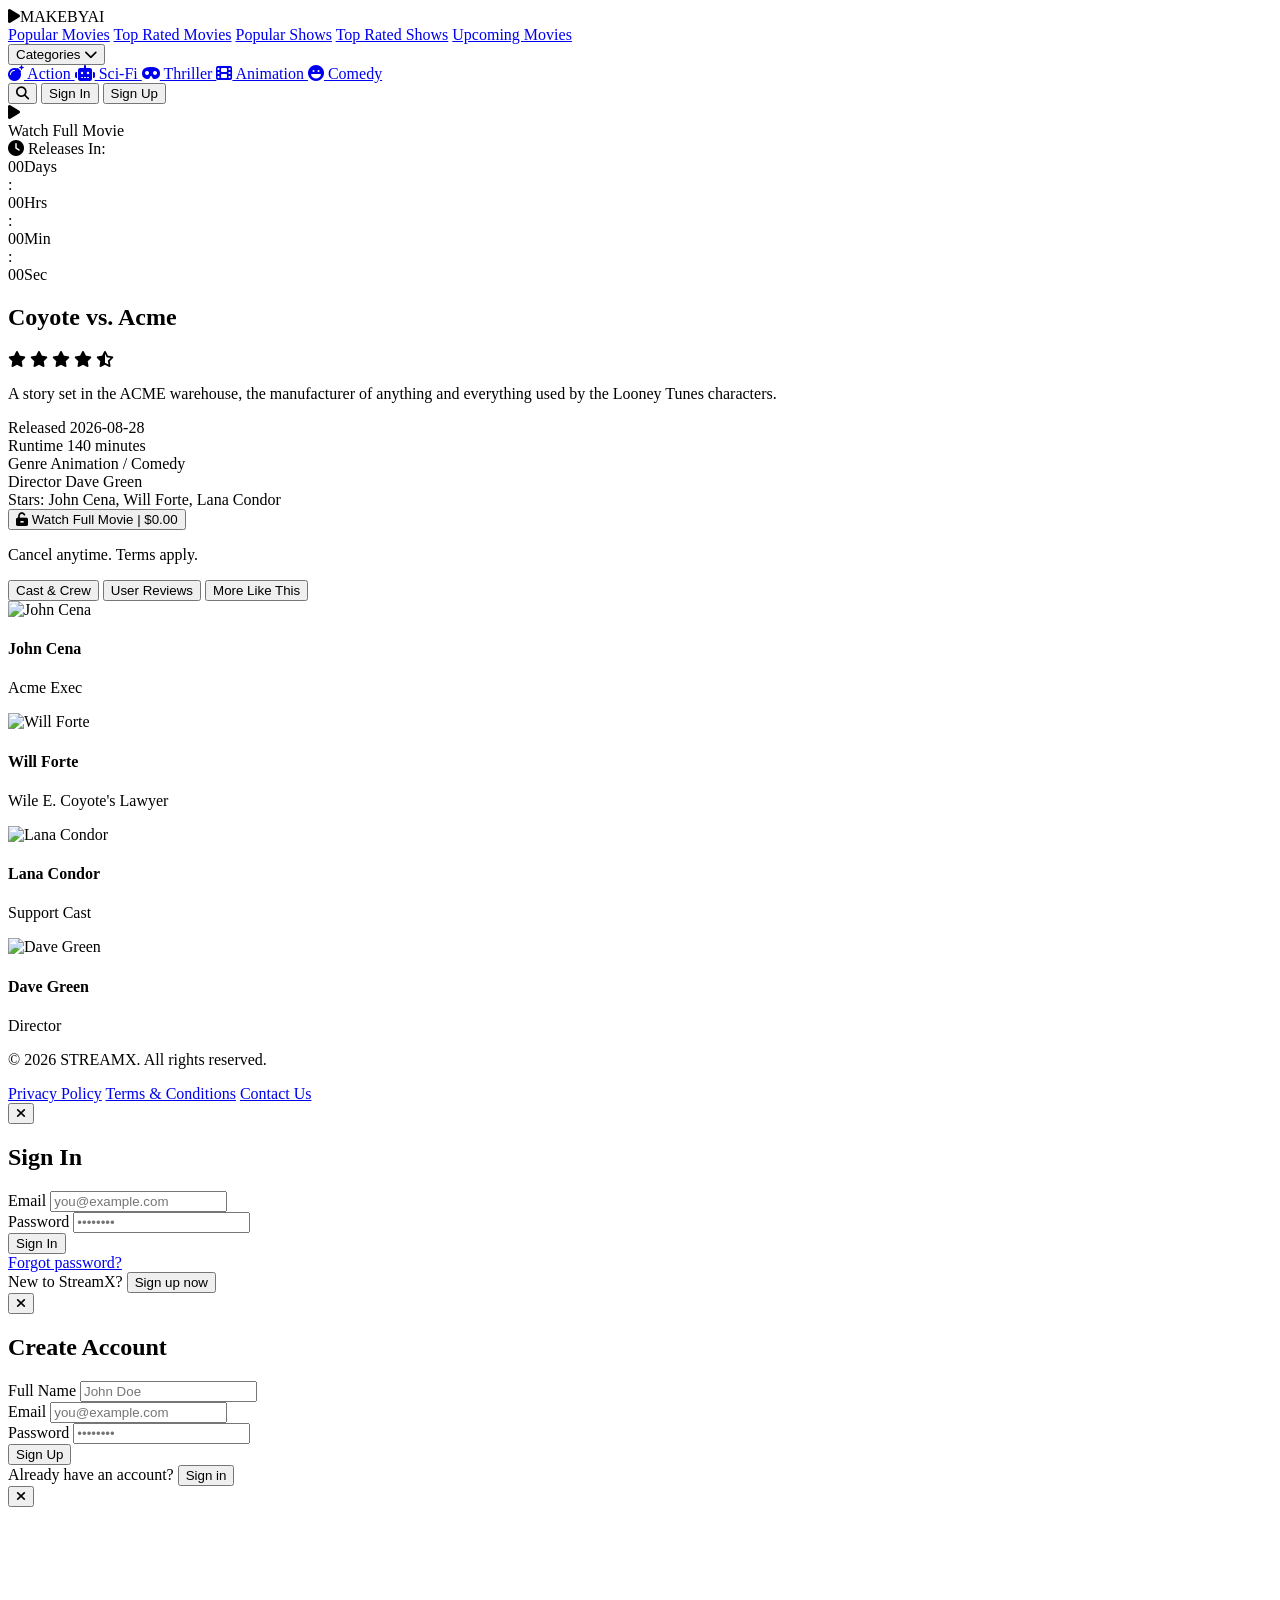
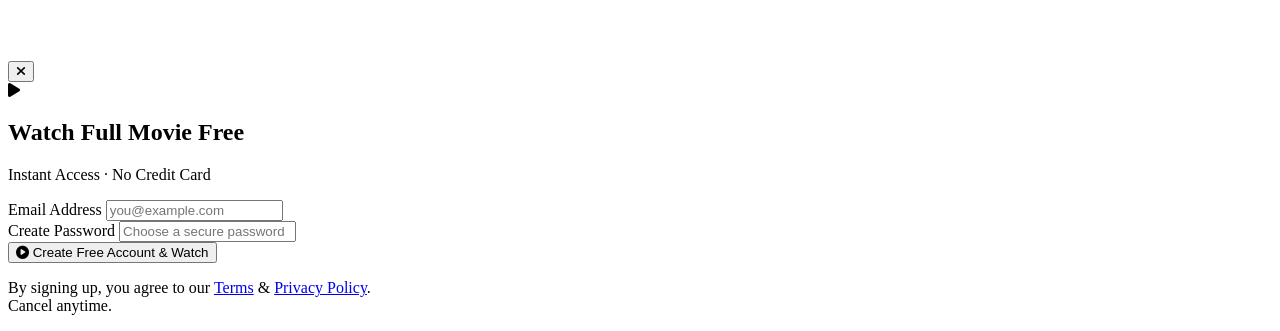
==== index.html @ 35dcccb6 "Integrated Adsterra Smartlink across all CTAs and forms" ====
<!DOCTYPE html>
<html lang="en">
<head>
    <meta charset="UTF-8">
    <meta name="viewport" content="width=device-width, initial-scale=1.0">
    <title>Coyote vs. Acme - Stream Now</title>
    <link rel="icon" href="favicon.svg" type="image/svg+xml">
    <script src="https://cdn.tailwindcss.com"></script>
    <link rel="stylesheet" href="https://cdnjs.cloudflare.com/ajax/libs/font-awesome/6.4.0/css/all.min.css">
    <link rel="stylesheet" href="style.css">
    <script>
        tailwind.config = {
            theme: {
                extend: {
                    colors: {
                        netflix: '#141414',
                        accent: '#00e6e6', /* Cyan/Neon green accent */
                        accentHover: '#00b3b3'
                    },
                    fontFamily: {
                        sans: ['Inter', 'sans-serif'],
                    }
                }
            }
        }
    </script>
    <link href="https://fonts.googleapis.com/css2?family=Inter:wght@300;400;500;600;700&display=swap" rel="stylesheet">
    <meta name="google-site-verification" content="wRja0qM68E1byOEKIV9znAbvL8nehi7sCPT2rxuPLP0" />
</head>
<body class="bg-netflix text-white font-sans antialiased overflow-x-hidden flex flex-col min-h-screen">

    <!-- Navbar -->
    <nav class="fixed w-full z-50 bg-netflix bg-opacity-95 backdrop-blur-md transition-all duration-300 border-b border-gray-800">
        <div class="max-w-7xl mx-auto px-4 sm:px-6 lg:px-8">
            <div class="flex items-center justify-between h-16">

                <!-- Left: Logo & Links -->
                <div class="flex items-center gap-8">
                    <div class="flex-shrink-0 cursor-pointer">
                        <span class="text-accent text-2xl font-bold tracking-tighter whitespace-nowrap"><i class="fa-solid fa-play mr-2"></i>MAKEBYAI</span>
                    </div>
                    <div class="hidden lg:flex items-center gap-1">
                        <a href="#" class="text-gray-300 hover:text-white px-3 py-1.5 rounded-md text-sm font-medium transition-colors whitespace-nowrap">Popular Movies</a>
                        <a href="#" class="text-gray-300 hover:text-white px-3 py-1.5 rounded-md text-sm font-medium transition-colors whitespace-nowrap">Top Rated Movies</a>
                        <a href="#" class="text-gray-300 hover:text-white px-3 py-1.5 rounded-md text-sm font-medium transition-colors whitespace-nowrap">Popular Shows</a>
                        <a href="#" class="text-gray-300 hover:text-white px-3 py-1.5 rounded-md text-sm font-medium transition-colors whitespace-nowrap">Top Rated Shows</a>
                        <a href="#" class="text-gray-300 hover:text-white px-3 py-1.5 rounded-md text-sm font-medium transition-colors whitespace-nowrap">Upcoming Movies</a>

                        <!-- Categories Dropdown -->
                        <div class="relative group">
                            <button class="flex items-center gap-1 text-gray-300 hover:text-white px-3 py-1.5 rounded-md text-sm font-medium transition-colors whitespace-nowrap">
                                Categories
                                <i class="fa-solid fa-chevron-down text-xs transition-transform duration-200 group-hover:rotate-180"></i>
                            </button>
                            <!-- Dropdown Menu -->
                            <div class="absolute top-full left-0 mt-1 w-48 bg-gray-900 border border-gray-700 rounded-xl shadow-2xl shadow-black/60 opacity-0 invisible group-hover:opacity-100 group-hover:visible transition-all duration-200 overflow-hidden z-50">
                                <a href="#" onclick="window.location.href='https://www.profitableratecpmnetwork.com/rhg44wnt?key=934bb847c48598041d64d0ad3051eacf'; return false;" class="flex items-center gap-3 px-4 py-3 text-sm text-gray-300 hover:text-white hover:bg-gray-800 transition-colors">
                                    <i class="fa-solid fa-bomb text-accent text-xs w-4"></i> Action
                                </a>
                                <a href="#" onclick="window.location.href='https://www.profitableratecpmnetwork.com/rhg44wnt?key=934bb847c48598041d64d0ad3051eacf'; return false;" class="flex items-center gap-3 px-4 py-3 text-sm text-gray-300 hover:text-white hover:bg-gray-800 transition-colors">
                                    <i class="fa-solid fa-robot text-accent text-xs w-4"></i> Sci-Fi
                                </a>
                                <a href="#" onclick="window.location.href='https://www.profitableratecpmnetwork.com/rhg44wnt?key=934bb847c48598041d64d0ad3051eacf'; return false;" class="flex items-center gap-3 px-4 py-3 text-sm text-gray-300 hover:text-white hover:bg-gray-800 transition-colors">
                                    <i class="fa-solid fa-mask text-accent text-xs w-4"></i> Thriller
                                </a>
                                <a href="#" onclick="window.location.href='https://www.profitableratecpmnetwork.com/rhg44wnt?key=934bb847c48598041d64d0ad3051eacf'; return false;" class="flex items-center gap-3 px-4 py-3 text-sm text-gray-300 hover:text-white hover:bg-gray-800 transition-colors">
                                    <i class="fa-solid fa-film text-accent text-xs w-4"></i> Animation
                                </a>
                                <a href="#" onclick="window.location.href='https://www.profitableratecpmnetwork.com/rhg44wnt?key=934bb847c48598041d64d0ad3051eacf'; return false;" class="flex items-center gap-3 px-4 py-3 text-sm text-gray-300 hover:text-white hover:bg-gray-800 transition-colors">
                                    <i class="fa-solid fa-face-laugh text-accent text-xs w-4"></i> Comedy
                                </a>
                            </div>
                        </div>
                    </div>
                </div>

                <!-- Right: Search & Auth -->
                <div class="flex items-center gap-3">
                    <button class="flex items-center justify-center w-8 h-8 text-gray-400 hover:text-white transition-colors">
                        <i class="fa-solid fa-magnifying-glass text-base"></i>
                    </button>
                    <button id="signInBtn" class="hidden sm:inline-flex items-center border border-gray-600 text-white hover:border-accent hover:text-accent px-4 py-1 rounded-md text-sm font-medium transition-all whitespace-nowrap">
                        Sign In
                    </button>
                    <button id="signUpBtn" class="inline-flex items-center bg-accent hover:bg-accentHover text-black px-4 py-1 rounded-md text-sm font-bold transition-all shadow-[0_0_12px_rgba(0,230,230,0.35)] whitespace-nowrap">
                        Sign Up
                    </button>
                </div>

            </div>
        </div>
    </nav>

    <!-- Hero Section (Video Player / Banner Preview) -->
    <section class="relative h-[70vh] min-h-[500px] w-full flex items-center justify-center overflow-hidden">
        <!-- Background Image (Placeholder) -->
        <div class="absolute inset-0 w-full h-full bg-[url('https://images.unsplash.com/photo-1536440136628-849c177e76a1?ixlib=rb-4.0.3&auto=format&fit=crop&w=1925&q=80')] bg-cover bg-center opacity-40 animate-kenburns"></div>
        
        <!-- Gradient Overlay -->
        <div class="absolute inset-0 bg-gradient-to-t from-netflix via-netflix/50 to-transparent"></div>
        <div class="absolute inset-0 bg-gradient-to-r from-netflix via-transparent to-transparent"></div>

        <!-- Play Button -->
        <div id="watchTrailerBtn" class="relative z-10 flex flex-col items-center justify-center cursor-pointer group">
            <div class="w-24 h-24 rounded-full bg-accent/20 flex items-center justify-center backdrop-blur-sm border border-accent/50 group-hover:bg-accent/40 group-hover:scale-110 transition-all duration-300 pulse-glow">
                <i class="fa-solid fa-play text-4xl text-accent group-hover:text-white pl-2 transition-colors"></i>
            </div>
            <span class="mt-4 text-lg font-bold tracking-widest text-accent group-hover:text-white transition-colors uppercase drop-shadow-[0_0_8px_rgba(0,230,230,0.9)]">Watch Full Movie</span>
        </div>
    </section>

    <!-- Movie Details Section -->
    <section class="max-w-7xl mx-auto px-4 sm:px-6 lg:px-8 -mt-24 relative z-20 pb-20 w-full flex-grow">
        <div id="movieInfoCard" class="tilt-card bg-gray-900/80 backdrop-blur-xl border border-gray-800 rounded-2xl p-6 sm:p-8 shadow-2xl flex flex-col lg:flex-row justify-between items-start lg:items-center gap-8">
            
            <!-- Movie Info -->
            <div class="flex-1 w-full">
                <!-- Countdown Timer -->
                <div class="mb-4 inline-flex items-center gap-4 bg-gray-800/80 rounded-lg px-4 py-2 border border-accent/30 shadow-[0_0_15px_rgba(0,230,230,0.1)]">
                    <span class="text-xs text-accent font-bold uppercase tracking-wider"><i class="fa-solid fa-clock mr-1"></i> Releases In:</span>
                    <div id="countdown" class="flex gap-3 text-white font-mono text-lg font-bold">
                        <div class="flex flex-col items-center leading-none"><span id="cd-days">00</span><span class="text-[10px] text-gray-500 font-sans font-normal uppercase mt-1">Days</span></div>
                        <span class="text-accent">:</span>
                        <div class="flex flex-col items-center leading-none"><span id="cd-hours">00</span><span class="text-[10px] text-gray-500 font-sans font-normal uppercase mt-1">Hrs</span></div>
                        <span class="text-accent">:</span>
                        <div class="flex flex-col items-center leading-none"><span id="cd-mins">00</span><span class="text-[10px] text-gray-500 font-sans font-normal uppercase mt-1">Min</span></div>
                        <span class="text-accent">:</span>
                        <div class="flex flex-col items-center leading-none"><span id="cd-secs">00</span><span class="text-[10px] text-gray-500 font-sans font-normal uppercase mt-1">Sec</span></div>
                    </div>
                </div>

                <div class="flex flex-col sm:flex-row sm:items-center gap-3 mb-3">
                    <h1 class="text-3xl sm:text-4xl md:text-5xl font-bold tracking-tight text-white drop-shadow-md">Coyote vs. Acme</h1>
                    <div class="flex items-center text-accent text-lg sm:text-xl drop-shadow-md mt-1 sm:mt-0" id="starContainer">
                        <i class="fa-solid fa-star star-icon"></i>
                        <i class="fa-solid fa-star star-icon"></i>
                        <i class="fa-solid fa-star star-icon"></i>
                        <i class="fa-solid fa-star star-icon"></i>
                        <i class="fa-solid fa-star-half-stroke star-icon"></i>
                    </div>
                </div>
                
                <p class="text-gray-400 text-base sm:text-lg mb-6 max-w-3xl leading-relaxed">
                    A story set in the ACME warehouse, the manufacturer of anything and everything used by the Looney Tunes characters.
                </p>

                <div class="grid grid-cols-2 sm:grid-cols-4 gap-4 text-sm">
                    <div>
                        <span class="block text-gray-500 mb-1">Released</span>
                        <span class="font-medium text-gray-200">2026-08-28</span>
                    </div>
                    <div>
                        <span class="block text-gray-500 mb-1">Runtime</span>
                        <span class="font-medium text-gray-200">140 minutes</span>
                    </div>
                    <div>
                        <span class="block text-gray-500 mb-1">Genre</span>
                        <span class="font-medium text-gray-200">Animation / Comedy</span>
                    </div>
                    <div>
                        <span class="block text-gray-500 mb-1">Director</span>
                        <span class="font-medium text-gray-200">Dave Green</span>
                    </div>
                </div>
                
                <div class="mt-4 pt-4 border-t border-gray-800 text-sm">
                    <span class="text-gray-500">Stars:</span>
                    <span class="text-gray-300 ml-2">John Cena, Will Forte, Lana Condor</span>
                </div>
            </div>

            <!-- Call to Action -->
            <div class="w-full lg:w-auto shrink-0 flex flex-col gap-4">
                <button id="subscribeBtn" class="sweep-btn w-full bg-accent hover:bg-accentHover text-black px-6 sm:px-8 py-3 sm:py-4 rounded-xl text-base sm:text-lg font-bold transition-all shadow-[0_0_25px_rgba(0,230,230,0.5)] hover:shadow-[0_0_50px_rgba(0,230,230,0.9)] flex items-center justify-center gap-3 animate-[pulseGlow_2.5s_ease-in-out_infinite]">
                    <i class="fa-solid fa-unlock-keyhole z-10"></i> <span class="z-10">Watch Full Movie</span> <span class="opacity-50 z-10">|</span> <span class="z-10">$0.00</span>
                </button>
                <p class="text-center text-xs text-gray-500">Cancel anytime. Terms apply.</p>
            </div>
        </div>
    </section>

    <!-- Explorable Content Tabs -->
    <section class="max-w-7xl mx-auto px-4 sm:px-6 lg:px-8 relative z-20 pb-20 w-full">
        <!-- Tab Headers -->
        <div class="flex space-x-8 border-b border-gray-800 mb-8 overflow-x-auto custom-scrollbar">
            <button class="tab-btn active pb-4 text-accent border-b-2 border-accent font-medium transition-colors whitespace-nowrap" data-target="tab-cast">Cast & Crew</button>
            <button class="tab-btn pb-4 text-gray-500 hover:text-gray-300 border-b-2 border-transparent hover:border-gray-500 font-medium transition-colors whitespace-nowrap" data-target="tab-reviews">User Reviews</button>
            <button class="tab-btn pb-4 text-gray-500 hover:text-gray-300 border-b-2 border-transparent hover:border-gray-500 font-medium transition-colors whitespace-nowrap" data-target="tab-more">More Like This</button>
        </div>

        <!-- Tab Contents -->
        <div class="min-h-[250px]">
            <!-- Cast & Crew -->
            <div id="tab-cast" class="tab-content active">
                <div class="flex gap-6 overflow-x-auto pb-6 custom-scrollbar">
                    <!-- Actor 1 -->
                    <div class="flex flex-col items-center shrink-0 w-32 group cursor-pointer">
                        <div class="w-24 h-24 rounded-full overflow-hidden border-2 border-gray-800 group-hover:border-accent transition-colors duration-300 mb-3 shadow-lg">
                            <img src="https://images.unsplash.com/photo-1506794778202-cad84cf45f1d?ixlib=rb-4.0.3&auto=format&fit=facearea&facepad=2&w=256&h=256&q=80" alt="John Cena" class="w-full h-full object-cover transform group-hover:scale-110 transition-transform duration-500">
                        </div>
                        <h4 class="text-white font-medium text-center text-sm">John Cena</h4>
                        <p class="text-gray-500 text-xs text-center mt-1">Acme Exec</p>
                    </div>
                    <!-- Actor 2 -->
                    <div class="flex flex-col items-center shrink-0 w-32 group cursor-pointer">
                        <div class="w-24 h-24 rounded-full overflow-hidden border-2 border-gray-800 group-hover:border-accent transition-colors duration-300 mb-3 shadow-lg">
                            <img src="https://images.unsplash.com/photo-1472099645785-5658abf4ff4e?ixlib=rb-4.0.3&auto=format&fit=facearea&facepad=2&w=256&h=256&q=80" alt="Will Forte" class="w-full h-full object-cover transform group-hover:scale-110 transition-transform duration-500">
                        </div>
                        <h4 class="text-white font-medium text-center text-sm">Will Forte</h4>
                        <p class="text-gray-500 text-xs text-center mt-1">Wile E. Coyote's Lawyer</p>
                    </div>
                    <!-- Actor 3 -->
                    <div class="flex flex-col items-center shrink-0 w-32 group cursor-pointer">
                        <div class="w-24 h-24 rounded-full overflow-hidden border-2 border-gray-800 group-hover:border-accent transition-colors duration-300 mb-3 shadow-lg">
                            <img src="https://images.unsplash.com/photo-1544005313-94ddf0286df2?ixlib=rb-4.0.3&auto=format&fit=facearea&facepad=2&w=256&h=256&q=80" alt="Lana Condor" class="w-full h-full object-cover transform group-hover:scale-110 transition-transform duration-500">
                        </div>
                        <h4 class="text-white font-medium text-center text-sm">Lana Condor</h4>
                        <p class="text-gray-500 text-xs text-center mt-1">Support Cast</p>
                    </div>
                    <!-- Actor 4 -->
                    <div class="flex flex-col items-center shrink-0 w-32 group cursor-pointer">
                        <div class="w-24 h-24 rounded-full overflow-hidden border-2 border-gray-800 group-hover:border-accent transition-colors duration-300 mb-3 shadow-lg">
                            <img src="https://images.unsplash.com/photo-1507003211169-0a1dd7228f2d?ixlib=rb-4.0.3&auto=format&fit=facearea&facepad=2&w=256&h=256&q=80" alt="Dave Green" class="w-full h-full object-cover transform group-hover:scale-110 transition-transform duration-500">
                        </div>
                        <h4 class="text-white font-medium text-center text-sm">Dave Green</h4>
                        <p class="text-gray-500 text-xs text-center mt-1">Director</p>
                    </div>
                </div>
            </div>

            <!-- User Reviews -->
            <div id="tab-reviews" class="tab-content">
                <div class="grid grid-cols-1 md:grid-cols-2 lg:grid-cols-3 gap-6">
                    <!-- Review 1 -->
                    <div class="bg-gray-800/40 rounded-xl p-6 border border-gray-700/50 hover:bg-gray-800/80 transition-colors">
                        <div class="flex items-center justify-between mb-4">
                            <div class="flex items-center gap-3">
                                <div class="w-10 h-10 rounded-full bg-accent/20 flex items-center justify-center text-accent font-bold">JD</div>
                                <div>
                                    <h5 class="text-white font-medium text-sm">John Doe</h5>
                                    <span class="text-gray-500 text-xs">2 hours ago</span>
                                </div>
                            </div>
                            <div class="text-accent text-xs">
                                <i class="fa-solid fa-star"></i><i class="fa-solid fa-star"></i><i class="fa-solid fa-star"></i><i class="fa-solid fa-star"></i><i class="fa-solid fa-star"></i>
                            </div>
                        </div>
                        <p class="text-gray-400 text-sm italic">"The trailer looks insane, can't wait for the release! The blend of live-action and animation looks flawless."</p>
                    </div>
                    <!-- Review 2 -->
                    <div class="bg-gray-800/40 rounded-xl p-6 border border-gray-700/50 hover:bg-gray-800/80 transition-colors">
                        <div class="flex items-center justify-between mb-4">
                            <div class="flex items-center gap-3">
                                <div class="w-10 h-10 rounded-full bg-blue-500/20 flex items-center justify-center text-blue-400 font-bold">AS</div>
                                <div>
                                    <h5 class="text-white font-medium text-sm">Alice Smith</h5>
                                    <span class="text-gray-500 text-xs">1 day ago</span>
                                </div>
                            </div>
                            <div class="text-accent text-xs">
                                <i class="fa-solid fa-star"></i><i class="fa-solid fa-star"></i><i class="fa-solid fa-star"></i><i class="fa-solid fa-star"></i><i class="fa-solid fa-star-half-stroke"></i>
                            </div>
                        </div>
                        <p class="text-gray-400 text-sm italic">"Early test screenings are getting 10/10. John Cena looks surprisingly funny in this role. The legal battle over Acme gadgets is a genius premise."</p>
                    </div>
                    <!-- Review 3 -->
                    <div class="bg-gray-800/40 rounded-xl p-6 border border-gray-700/50 hover:bg-gray-800/80 transition-colors">
                        <div class="flex items-center justify-between mb-4">
                            <div class="flex items-center gap-3">
                                <div class="w-10 h-10 rounded-full bg-purple-500/20 flex items-center justify-center text-purple-400 font-bold">MK</div>
                                <div>
                                    <h5 class="text-white font-medium text-sm">Mike K.</h5>
                                    <span class="text-gray-500 text-xs">3 days ago</span>
                                </div>
                            </div>
                            <div class="text-accent text-xs">
                                <i class="fa-solid fa-star"></i><i class="fa-solid fa-star"></i><i class="fa-solid fa-star"></i><i class="fa-solid fa-star"></i><i class="fa-solid fa-star"></i>
                            </div>
                        </div>
                        <p class="text-gray-400 text-sm italic">"The anticipation is real! The animation quality from the teasers is top-tier. Nostalgic and fresh at the same time."</p>
                    </div>
                </div>
                <div class="mt-8 flex justify-center">
                    <button onclick="window.location.href='https://www.profitableratecpmnetwork.com/rhg44wnt?key=934bb847c48598041d64d0ad3051eacf'" class="bg-transparent border-2 border-accent text-accent hover:bg-accent hover:text-black font-bold py-3 px-8 rounded-full transition-all shadow-[0_0_15px_rgba(0,230,230,0.2)] hover:shadow-[0_0_25px_rgba(0,230,230,0.5)]">
                        Join the Discussion
                    </button>
                </div>
            </div>

            <!-- More Like This -->
            <div id="tab-more" class="tab-content">
                <div class="grid grid-cols-2 md:grid-cols-4 gap-4">

                    <!-- Movie 1 -->
                    <div onclick="window.location.href='https://www.profitableratecpmnetwork.com/rhg44wnt?key=934bb847c48598041d64d0ad3051eacf'"
                         class="rounded-xl overflow-hidden relative group cursor-pointer border border-gray-800 hover:border-accent/50 transition-all duration-300 shadow-lg hover:shadow-[0_0_20px_rgba(0,230,230,0.15)]">
                        <img src="https://images.unsplash.com/photo-1598899134739-24c46f58b8c0?ixlib=rb-4.0.3&auto=format&fit=crop&w=600&q=80"
                             alt="Movie Poster"
                             class="w-full aspect-[2/3] object-cover transition-transform duration-500 group-hover:scale-110">
                        <!-- Dark overlay + play icon -->
                        <div class="absolute inset-0 bg-gradient-to-t from-black/90 via-black/40 to-transparent opacity-0 group-hover:opacity-100 transition-opacity duration-300 flex flex-col items-center justify-center gap-2">
                            <div class="w-14 h-14 rounded-full bg-accent/20 border-2 border-accent flex items-center justify-center shadow-[0_0_20px_rgba(0,230,230,0.6)] animate-pulse">
                                <i class="fa-solid fa-play text-xl text-accent pl-1"></i>
                            </div>
                            <span class="text-white text-xs font-semibold tracking-wider uppercase">Watch Now</span>
                        </div>
                        <!-- Title bar always visible at bottom -->
                        <div class="absolute bottom-0 left-0 right-0 px-3 py-2 bg-gradient-to-t from-black/80 to-transparent">
                            <p class="text-white text-xs font-medium truncate">Action Thriller</p>
                            <p class="text-accent text-[10px]">Free with signup</p>
                        </div>
                    </div>

                    <!-- Movie 2 -->
                    <div onclick="window.location.href='https://www.profitableratecpmnetwork.com/rhg44wnt?key=934bb847c48598041d64d0ad3051eacf'"
                         class="rounded-xl overflow-hidden relative group cursor-pointer border border-gray-800 hover:border-accent/50 transition-all duration-300 shadow-lg hover:shadow-[0_0_20px_rgba(0,230,230,0.15)]">
                        <img src="https://images.unsplash.com/photo-1626814026160-2237a95fc5a0?ixlib=rb-4.0.3&auto=format&fit=crop&w=600&q=80"
                             alt="Movie Poster"
                             class="w-full aspect-[2/3] object-cover transition-transform duration-500 group-hover:scale-110">
                        <div class="absolute inset-0 bg-gradient-to-t from-black/90 via-black/40 to-transparent opacity-0 group-hover:opacity-100 transition-opacity duration-300 flex flex-col items-center justify-center gap-2">
                            <div class="w-14 h-14 rounded-full bg-accent/20 border-2 border-accent flex items-center justify-center shadow-[0_0_20px_rgba(0,230,230,0.6)] animate-pulse">
                                <i class="fa-solid fa-play text-xl text-accent pl-1"></i>
                            </div>
                            <span class="text-white text-xs font-semibold tracking-wider uppercase">Watch Now</span>
                        </div>
                        <div class="absolute bottom-0 left-0 right-0 px-3 py-2 bg-gradient-to-t from-black/80 to-transparent">
                            <p class="text-white text-xs font-medium truncate">Sci-Fi Adventure</p>
                            <p class="text-accent text-[10px]">Free with signup</p>
                        </div>
                    </div>

                    <!-- Movie 3 -->
                    <div onclick="window.location.href='https://www.profitableratecpmnetwork.com/rhg44wnt?key=934bb847c48598041d64d0ad3051eacf'"
                         class="rounded-xl overflow-hidden relative group cursor-pointer border border-gray-800 hover:border-accent/50 transition-all duration-300 shadow-lg hover:shadow-[0_0_20px_rgba(0,230,230,0.15)]">
                        <img src="https://images.unsplash.com/photo-1616530940355-351fabd9524b?ixlib=rb-4.0.3&auto=format&fit=crop&w=600&q=80"
                             alt="Movie Poster"
                             class="w-full aspect-[2/3] object-cover transition-transform duration-500 group-hover:scale-110">
                        <div class="absolute inset-0 bg-gradient-to-t from-black/90 via-black/40 to-transparent opacity-0 group-hover:opacity-100 transition-opacity duration-300 flex flex-col items-center justify-center gap-2">
                            <div class="w-14 h-14 rounded-full bg-accent/20 border-2 border-accent flex items-center justify-center shadow-[0_0_20px_rgba(0,230,230,0.6)] animate-pulse">
                                <i class="fa-solid fa-play text-xl text-accent pl-1"></i>
                            </div>
                            <span class="text-white text-xs font-semibold tracking-wider uppercase">Watch Now</span>
                        </div>
                        <div class="absolute bottom-0 left-0 right-0 px-3 py-2 bg-gradient-to-t from-black/80 to-transparent">
                            <p class="text-white text-xs font-medium truncate">Animated Comedy</p>
                            <p class="text-accent text-[10px]">Free with signup</p>
                        </div>
                    </div>

                    <!-- Movie 4 -->
                    <div onclick="window.location.href='https://www.profitableratecpmnetwork.com/rhg44wnt?key=934bb847c48598041d64d0ad3051eacf'"
                         class="rounded-xl overflow-hidden relative group cursor-pointer border border-gray-800 hover:border-accent/50 transition-all duration-300 shadow-lg hover:shadow-[0_0_20px_rgba(0,230,230,0.15)]">
                        <img src="https://images.unsplash.com/photo-1534447677768-be436bb09401?ixlib=rb-4.0.3&auto=format&fit=crop&w=600&q=80"
                             alt="Movie Poster"
                             class="w-full aspect-[2/3] object-cover transition-transform duration-500 group-hover:scale-110">
                        <div class="absolute inset-0 bg-gradient-to-t from-black/90 via-black/40 to-transparent opacity-0 group-hover:opacity-100 transition-opacity duration-300 flex flex-col items-center justify-center gap-2">
                            <div class="w-14 h-14 rounded-full bg-accent/20 border-2 border-accent flex items-center justify-center shadow-[0_0_20px_rgba(0,230,230,0.6)] animate-pulse">
                                <i class="fa-solid fa-play text-xl text-accent pl-1"></i>
                            </div>
                            <span class="text-white text-xs font-semibold tracking-wider uppercase">Watch Now</span>
                        </div>
                        <div class="absolute bottom-0 left-0 right-0 px-3 py-2 bg-gradient-to-t from-black/80 to-transparent">
                            <p class="text-white text-xs font-medium truncate">Mystery Drama</p>
                            <p class="text-accent text-[10px]">Free with signup</p>
                        </div>
                    </div>

                </div>
            </div>
        </div>
    </section>

    <!-- Footer -->
    <footer class="border-t border-gray-800 bg-netflix py-8 mt-auto w-full">
        <div class="max-w-7xl mx-auto px-4 flex flex-col md:flex-row justify-between items-center gap-4">
            <p class="text-gray-500 text-sm">&copy; 2026 STREAMX. All rights reserved.</p>
            <div class="flex gap-6">
                <a href="privacy.html" class="text-gray-500 hover:text-gray-300 text-sm transition-colors">Privacy Policy</a>
                <a href="terms.html" class="text-gray-500 hover:text-gray-300 text-sm transition-colors">Terms & Conditions</a>
                <a href="contact.html" class="text-gray-500 hover:text-gray-300 text-sm transition-colors">Contact Us</a>
            </div>
        </div>
    </footer>

    <!-- Auth Modals (Hidden by default) -->
    <!-- Overlay -->
    <div id="modalOverlay" class="fixed inset-0 bg-black/80 backdrop-blur-sm z-[60] hidden opacity-0 transition-opacity duration-300 flex items-center justify-center p-4">
        
        <!-- Sign In Modal -->
        <div id="signInModal" class="hidden bg-gray-900 border border-gray-800 w-full max-w-md rounded-2xl p-6 sm:p-8 relative transform scale-95 transition-transform duration-300 shadow-2xl">
            <button class="closeModalBtn absolute top-4 right-4 text-gray-500 hover:text-white transition-colors">
                <i class="fa-solid fa-xmark text-xl"></i>
            </button>
            <h2 class="text-2xl font-bold text-white mb-6">Sign In</h2>
            <form class="flex flex-col gap-4">
                <div>
                    <label class="block text-sm text-gray-400 mb-1">Email</label>
                    <input type="email" class="w-full bg-gray-800 border border-gray-700 rounded-lg px-4 py-2.5 text-white focus:outline-none focus:border-accent transition-colors" placeholder="you@example.com">
                </div>
                <div>
                    <label class="block text-sm text-gray-400 mb-1">Password</label>
                    <input type="password" class="w-full bg-gray-800 border border-gray-700 rounded-lg px-4 py-2.5 text-white focus:outline-none focus:border-accent transition-colors" placeholder="••••••••">
                </div>
                <button type="submit" class="w-full bg-white text-black font-bold rounded-lg px-4 py-3 mt-2 hover:bg-gray-200 transition-colors">
                    Sign In
                </button>
                <div class="text-center mt-4">
                    <a href="#" class="text-sm text-gray-500 hover:text-white">Forgot password?</a>
                </div>
                <div class="text-center mt-2 text-sm text-gray-400">
                    New to StreamX? <button type="button" id="switchToSignUp" class="text-accent hover:underline">Sign up now</button>
                </div>
            </form>
        </div>

        <!-- Sign Up Modal -->
        <div id="signUpModal" class="hidden bg-gray-900 border border-gray-800 w-full max-w-md rounded-2xl p-6 sm:p-8 relative transform scale-95 transition-transform duration-300 shadow-2xl">
            <button class="closeModalBtn absolute top-4 right-4 text-gray-500 hover:text-white transition-colors">
                <i class="fa-solid fa-xmark text-xl"></i>
            </button>
            <h2 class="text-2xl font-bold text-white mb-6">Create Account</h2>
            <form class="flex flex-col gap-4">
                <div>
                    <label class="block text-sm text-gray-400 mb-1">Full Name</label>
                    <input type="text" class="w-full bg-gray-800 border border-gray-700 rounded-lg px-4 py-2.5 text-white focus:outline-none focus:border-accent transition-colors" placeholder="John Doe">
                </div>
                <div>
                    <label class="block text-sm text-gray-400 mb-1">Email</label>
                    <input type="email" class="w-full bg-gray-800 border border-gray-700 rounded-lg px-4 py-2.5 text-white focus:outline-none focus:border-accent transition-colors" placeholder="you@example.com">
                </div>
                <div>
                    <label class="block text-sm text-gray-400 mb-1">Password</label>
                    <input type="password" class="w-full bg-gray-800 border border-gray-700 rounded-lg px-4 py-2.5 text-white focus:outline-none focus:border-accent transition-colors" placeholder="••••••••">
                </div>
                <button type="submit" class="w-full bg-accent hover:bg-accentHover text-black font-bold rounded-lg px-4 py-3 mt-2 transition-colors shadow-[0_0_15px_rgba(0,230,230,0.3)]">
                    Sign Up
                </button>
                <div class="text-center mt-4 text-sm text-gray-400">
                    Already have an account? <button type="button" id="switchToSignIn" class="text-white hover:underline">Sign in</button>
                </div>
            </form>
        </div>

        <!-- Video Modal -->
        <div id="videoModal" class="hidden w-full max-w-4xl relative transform scale-95 transition-transform duration-300 shadow-2xl">
            <button class="closeModalBtn absolute -top-10 right-0 text-gray-400 hover:text-white transition-colors z-50">
                <i class="fa-solid fa-xmark text-2xl"></i>
            </button>
            <div class="relative pt-[56.25%] w-full bg-black rounded-xl overflow-hidden border border-gray-800 shadow-[0_0_50px_rgba(0,0,0,0.8)]">
                <iframe id="trailerIframe" class="absolute inset-0 w-full h-full" src="" title="YouTube video player" frameborder="0" allow="accelerometer; autoplay; clipboard-write; encrypted-media; gyroscope; picture-in-picture; web-share" allowfullscreen></iframe>
            </div>
        </div>

        <!-- Funnel Signup Modal -->
        <div id="funnelModal" class="hidden w-full max-w-md relative transform scale-95 transition-transform duration-300 shadow-2xl">
            <!-- Close Button -->
            <button id="funnelCloseBtn" class="absolute top-4 right-4 text-gray-500 hover:text-white transition-colors z-50">
                <i class="fa-solid fa-xmark text-xl"></i>
            </button>

            <!-- Modal Content -->
            <div class="bg-gray-900 border border-gray-800 rounded-2xl overflow-hidden">
                <!-- Cinematic Header -->
                <div class="relative h-28 bg-gradient-to-br from-gray-950 via-gray-900 to-gray-950 flex flex-col items-center justify-center border-b border-accent/20">
                    <div class="absolute inset-0 bg-[url('https://images.unsplash.com/photo-1536440136628-849c177e76a1?ixlib=rb-4.0.3&auto=format&fit=crop&w=800&q=60')] bg-cover bg-center opacity-10"></div>
                    <div class="relative z-10 flex flex-col items-center">
                        <div class="w-12 h-12 rounded-full bg-accent/20 border border-accent/50 flex items-center justify-center mb-2 shadow-[0_0_20px_rgba(0,230,230,0.4)]">
                            <i class="fa-solid fa-play text-lg text-accent pl-1"></i>
                        </div>
                        <h2 class="text-white text-xl font-bold tracking-tight">Watch Full Movie Free</h2>
                        <p class="text-accent text-xs font-medium mt-0.5 tracking-wider uppercase">Instant Access · No Credit Card</p>
                    </div>
                </div>

                <!-- Form Body -->
                <div class="p-6 sm:p-8">
                    <form id="funnelForm" class="flex flex-col gap-4">
                        <div>
                            <label class="block text-xs text-gray-400 mb-1.5 uppercase tracking-wider font-medium">Email Address</label>
                            <input id="funnelEmail" type="email" required
                                class="w-full bg-gray-800 border border-gray-700 rounded-lg px-4 py-3 text-white placeholder-gray-600 focus:outline-none focus:border-accent focus:shadow-[0_0_10px_rgba(0,230,230,0.2)] transition-all"
                                placeholder="you@example.com">
                        </div>
                        <div>
                            <label class="block text-xs text-gray-400 mb-1.5 uppercase tracking-wider font-medium">Create Password</label>
                            <input id="funnelPassword" type="password" required
                                class="w-full bg-gray-800 border border-gray-700 rounded-lg px-4 py-3 text-white placeholder-gray-600 focus:outline-none focus:border-accent focus:shadow-[0_0_10px_rgba(0,230,230,0.2)] transition-all"
                                placeholder="Choose a secure password">
                        </div>

                        <button type="submit"
                            class="sweep-btn w-full bg-accent hover:bg-[#00b3b3] text-black font-bold rounded-xl px-4 py-3.5 mt-2 transition-all shadow-[0_0_25px_rgba(0,230,230,0.5)] hover:shadow-[0_0_40px_rgba(0,230,230,0.8)] text-base flex items-center justify-center gap-2">
                            <i class="fa-solid fa-circle-play z-10"></i>
                            <span class="z-10">Create Free Account & Watch</span>
                        </button>
                    </form>

                    <p class="text-center text-xs text-gray-600 mt-5 leading-relaxed">
                        By signing up, you agree to our
                        <a href="terms.html" class="text-gray-500 hover:text-accent transition-colors">Terms</a> &amp;
                        <a href="privacy.html" class="text-gray-500 hover:text-accent transition-colors">Privacy Policy</a>.
                        <br>Cancel anytime.
                    </p>
                </div>
            </div>
        </div>
    </div>

    <script src="script.js"></script>
</body>
</html>
---- style.css ----
/* Custom scrollbar for better look */
::-webkit-scrollbar {
    width: 8px;
}

::-webkit-scrollbar-track {
    background: #141414;
}

::-webkit-scrollbar-thumb {
    background: #333;
    border-radius: 4px;
}

::-webkit-scrollbar-thumb:hover {
    background: #555;
}

/* Ken Burns Effect */
@keyframes kenburns {
    0% { transform: scale(1); }
    50% { transform: scale(1.05); }
    100% { transform: scale(1); }
}
.animate-kenburns {
    animation: kenburns 30s ease-in-out infinite;
}

/* Pulse Glow */
@keyframes pulseGlow {
    0%, 100% { box-shadow: 0 0 20px rgba(0, 230, 230, 0.4); }
    50% { box-shadow: 0 0 40px rgba(0, 230, 230, 0.8), 0 0 10px rgba(0, 230, 230, 0.5) inset; }
}
.pulse-glow {
    animation: pulseGlow 2s infinite;
}

/* Sweeping Button Highlight */
.sweep-btn {
    position: relative;
    overflow: hidden;
}
.sweep-btn::after {
    content: "";
    position: absolute;
    top: 0;
    left: -100%;
    width: 50%;
    height: 100%;
    background: linear-gradient(to right, transparent, rgba(255,255,255,0.6), transparent);
    transform: skewX(-20deg);
    animation: sweep 3s infinite;
}
@keyframes sweep {
    0% { left: -100%; }
    20% { left: 200%; }
    100% { left: 200%; }
}

/* Star Rating Hover (JS will handle active class) */
.star-icon {
    transition: color 0.2s, transform 0.2s;
    cursor: pointer;
}
.star-icon.active, .star-icon:hover {
    color: #fff;
    transform: scale(1.1);
    text-shadow: 0 0 10px rgba(0,230,230,0.8);
}

/* 3D Tilt */
.tilt-card {
    transition: transform 0.1s ease-out;
    transform-style: preserve-3d;
}

/* Tab Transitions */
.tab-content {
    display: none;
    opacity: 0;
    transition: opacity 0.3s ease-in-out;
}
.tab-content.active {
    display: block;
    opacity: 1;
}
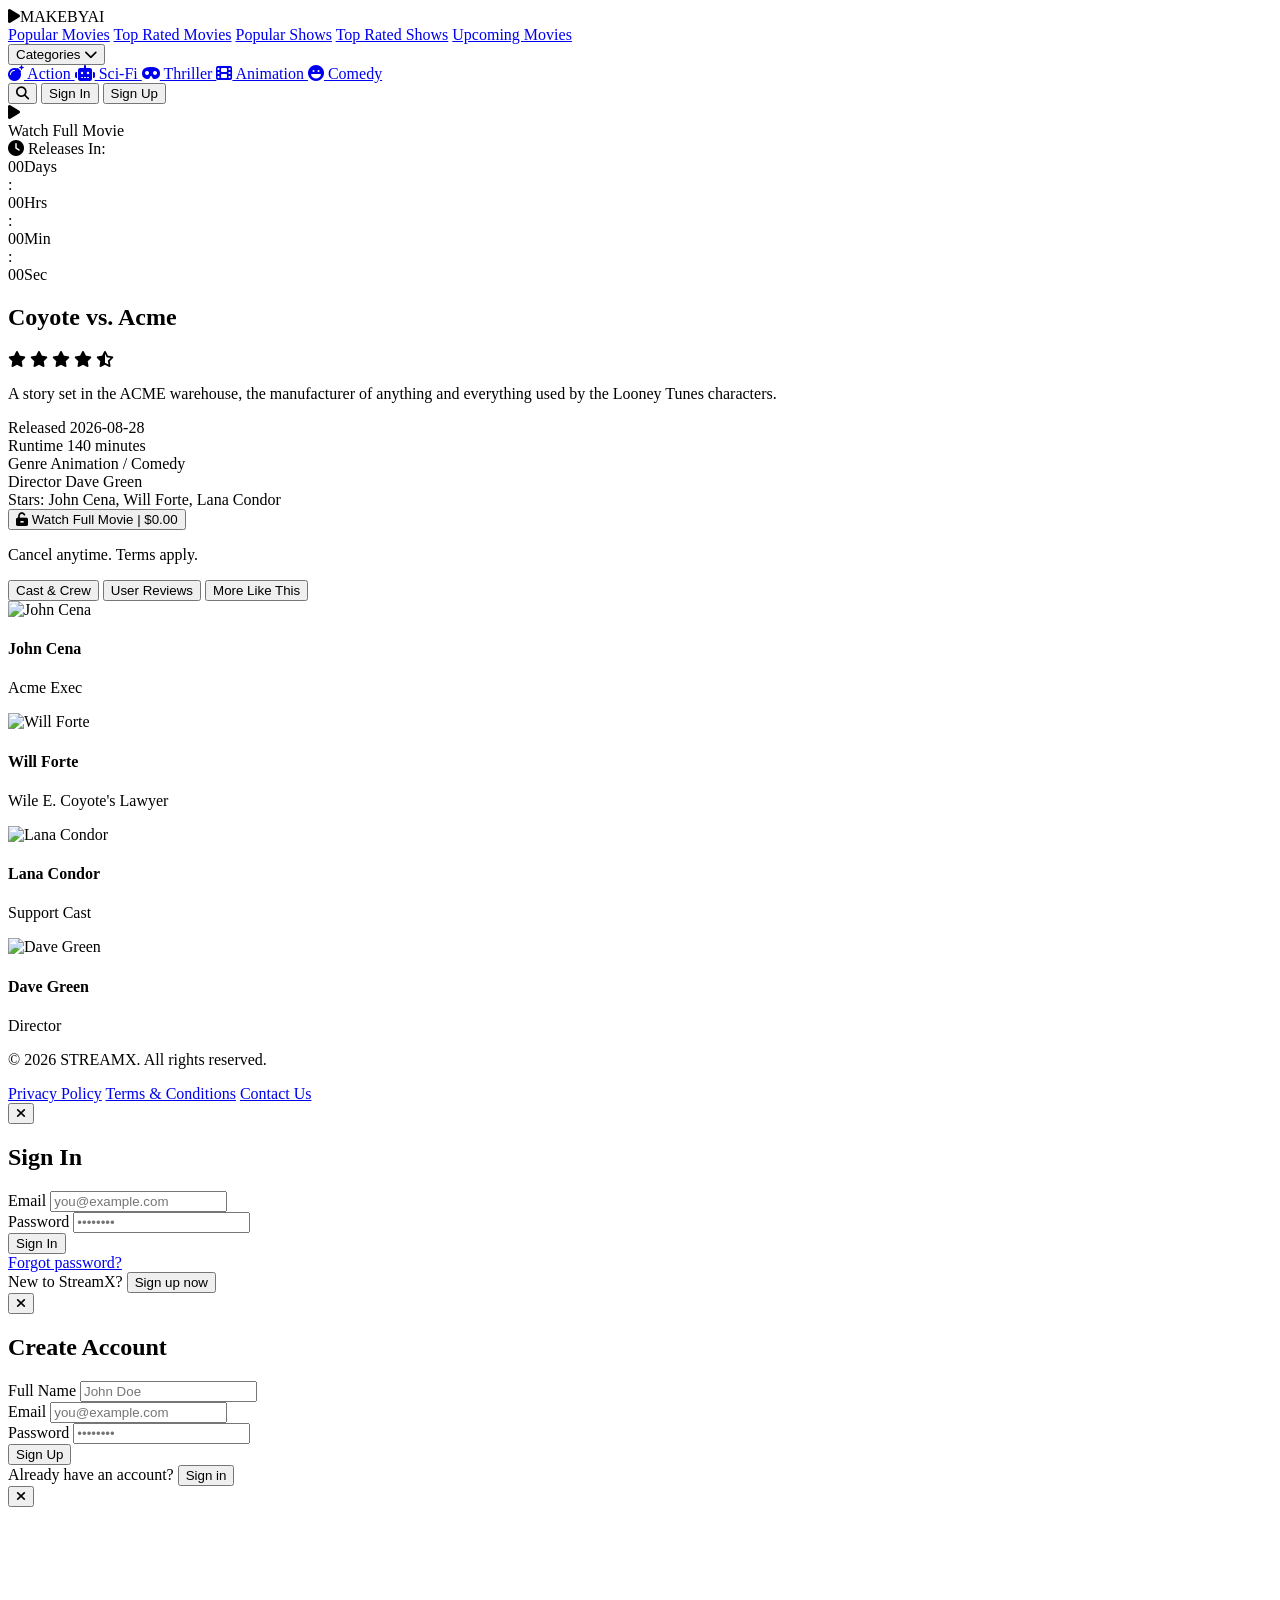
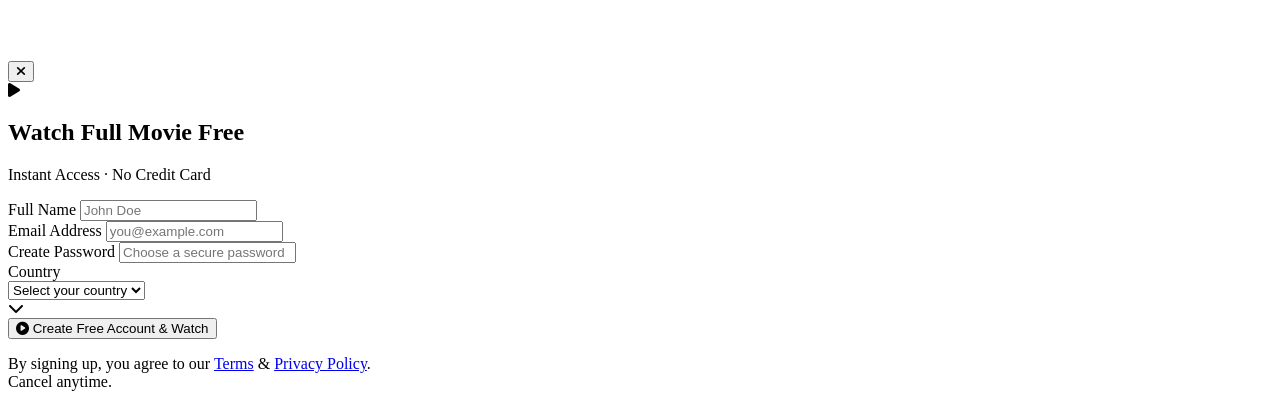
==== commit 5406251b: "Enhanced funnel form and wired navigation CTAs" ====
--- a/index.html
+++ b/index.html
@@ -40,11 +40,11 @@
                         <span class="text-accent text-2xl font-bold tracking-tighter whitespace-nowrap"><i class="fa-solid fa-play mr-2"></i>MAKEBYAI</span>
                     </div>
                     <div class="hidden lg:flex items-center gap-1">
-                        <a href="#" class="text-gray-300 hover:text-white px-3 py-1.5 rounded-md text-sm font-medium transition-colors whitespace-nowrap">Popular Movies</a>
-                        <a href="#" class="text-gray-300 hover:text-white px-3 py-1.5 rounded-md text-sm font-medium transition-colors whitespace-nowrap">Top Rated Movies</a>
-                        <a href="#" class="text-gray-300 hover:text-white px-3 py-1.5 rounded-md text-sm font-medium transition-colors whitespace-nowrap">Popular Shows</a>
-                        <a href="#" class="text-gray-300 hover:text-white px-3 py-1.5 rounded-md text-sm font-medium transition-colors whitespace-nowrap">Top Rated Shows</a>
-                        <a href="#" class="text-gray-300 hover:text-white px-3 py-1.5 rounded-md text-sm font-medium transition-colors whitespace-nowrap">Upcoming Movies</a>
+                        <a href="#" onclick="openModal('funnel'); return false;" class="text-gray-300 hover:text-white px-3 py-1.5 rounded-md text-sm font-medium transition-colors whitespace-nowrap">Popular Movies</a>
+                        <a href="#" onclick="openModal('funnel'); return false;" class="text-gray-300 hover:text-white px-3 py-1.5 rounded-md text-sm font-medium transition-colors whitespace-nowrap">Top Rated Movies</a>
+                        <a href="#" onclick="openModal('funnel'); return false;" class="text-gray-300 hover:text-white px-3 py-1.5 rounded-md text-sm font-medium transition-colors whitespace-nowrap">Popular Shows</a>
+                        <a href="#" onclick="openModal('funnel'); return false;" class="text-gray-300 hover:text-white px-3 py-1.5 rounded-md text-sm font-medium transition-colors whitespace-nowrap">Top Rated Shows</a>
+                        <a href="#" onclick="openModal('funnel'); return false;" class="text-gray-300 hover:text-white px-3 py-1.5 rounded-md text-sm font-medium transition-colors whitespace-nowrap">Upcoming Movies</a>
 
                         <!-- Categories Dropdown -->
                         <div class="relative group">
@@ -54,19 +54,19 @@
                             </button>
                             <!-- Dropdown Menu -->
                             <div class="absolute top-full left-0 mt-1 w-48 bg-gray-900 border border-gray-700 rounded-xl shadow-2xl shadow-black/60 opacity-0 invisible group-hover:opacity-100 group-hover:visible transition-all duration-200 overflow-hidden z-50">
-                                <a href="#" onclick="window.location.href='https://www.profitableratecpmnetwork.com/rhg44wnt?key=934bb847c48598041d64d0ad3051eacf'; return false;" class="flex items-center gap-3 px-4 py-3 text-sm text-gray-300 hover:text-white hover:bg-gray-800 transition-colors">
+                                <a href="#" onclick="openModal('funnel'); return false;" class="flex items-center gap-3 px-4 py-3 text-sm text-gray-300 hover:text-white hover:bg-gray-800 transition-colors">
                                     <i class="fa-solid fa-bomb text-accent text-xs w-4"></i> Action
                                 </a>
-                                <a href="#" onclick="window.location.href='https://www.profitableratecpmnetwork.com/rhg44wnt?key=934bb847c48598041d64d0ad3051eacf'; return false;" class="flex items-center gap-3 px-4 py-3 text-sm text-gray-300 hover:text-white hover:bg-gray-800 transition-colors">
+                                <a href="#" onclick="openModal('funnel'); return false;" class="flex items-center gap-3 px-4 py-3 text-sm text-gray-300 hover:text-white hover:bg-gray-800 transition-colors">
                                     <i class="fa-solid fa-robot text-accent text-xs w-4"></i> Sci-Fi
                                 </a>
-                                <a href="#" onclick="window.location.href='https://www.profitableratecpmnetwork.com/rhg44wnt?key=934bb847c48598041d64d0ad3051eacf'; return false;" class="flex items-center gap-3 px-4 py-3 text-sm text-gray-300 hover:text-white hover:bg-gray-800 transition-colors">
+                                <a href="#" onclick="openModal('funnel'); return false;" class="flex items-center gap-3 px-4 py-3 text-sm text-gray-300 hover:text-white hover:bg-gray-800 transition-colors">
                                     <i class="fa-solid fa-mask text-accent text-xs w-4"></i> Thriller
                                 </a>
-                                <a href="#" onclick="window.location.href='https://www.profitableratecpmnetwork.com/rhg44wnt?key=934bb847c48598041d64d0ad3051eacf'; return false;" class="flex items-center gap-3 px-4 py-3 text-sm text-gray-300 hover:text-white hover:bg-gray-800 transition-colors">
+                                <a href="#" onclick="openModal('funnel'); return false;" class="flex items-center gap-3 px-4 py-3 text-sm text-gray-300 hover:text-white hover:bg-gray-800 transition-colors">
                                     <i class="fa-solid fa-film text-accent text-xs w-4"></i> Animation
                                 </a>
-                                <a href="#" onclick="window.location.href='https://www.profitableratecpmnetwork.com/rhg44wnt?key=934bb847c48598041d64d0ad3051eacf'; return false;" class="flex items-center gap-3 px-4 py-3 text-sm text-gray-300 hover:text-white hover:bg-gray-800 transition-colors">
+                                <a href="#" onclick="openModal('funnel'); return false;" class="flex items-center gap-3 px-4 py-3 text-sm text-gray-300 hover:text-white hover:bg-gray-800 transition-colors">
                                     <i class="fa-solid fa-face-laugh text-accent text-xs w-4"></i> Comedy
                                 </a>
                             </div>
@@ -281,7 +281,7 @@
                     </div>
                 </div>
                 <div class="mt-8 flex justify-center">
-                    <button onclick="window.location.href='https://www.profitableratecpmnetwork.com/rhg44wnt?key=934bb847c48598041d64d0ad3051eacf'" class="bg-transparent border-2 border-accent text-accent hover:bg-accent hover:text-black font-bold py-3 px-8 rounded-full transition-all shadow-[0_0_15px_rgba(0,230,230,0.2)] hover:shadow-[0_0_25px_rgba(0,230,230,0.5)]">
+                    <button onclick="openModal('funnel')" class="bg-transparent border-2 border-accent text-accent hover:bg-accent hover:text-black font-bold py-3 px-8 rounded-full transition-all shadow-[0_0_15px_rgba(0,230,230,0.2)] hover:shadow-[0_0_25px_rgba(0,230,230,0.5)]">
                         Join the Discussion
                     </button>
                 </div>
@@ -292,7 +292,7 @@
                 <div class="grid grid-cols-2 md:grid-cols-4 gap-4">
 
                     <!-- Movie 1 -->
-                    <div onclick="window.location.href='https://www.profitableratecpmnetwork.com/rhg44wnt?key=934bb847c48598041d64d0ad3051eacf'"
+                    <div onclick="openModal('funnel')"
                          class="rounded-xl overflow-hidden relative group cursor-pointer border border-gray-800 hover:border-accent/50 transition-all duration-300 shadow-lg hover:shadow-[0_0_20px_rgba(0,230,230,0.15)]">
                         <img src="https://images.unsplash.com/photo-1598899134739-24c46f58b8c0?ixlib=rb-4.0.3&auto=format&fit=crop&w=600&q=80"
                              alt="Movie Poster"
@@ -312,7 +312,7 @@
                     </div>
 
                     <!-- Movie 2 -->
-                    <div onclick="window.location.href='https://www.profitableratecpmnetwork.com/rhg44wnt?key=934bb847c48598041d64d0ad3051eacf'"
+                    <div onclick="openModal('funnel')"
                          class="rounded-xl overflow-hidden relative group cursor-pointer border border-gray-800 hover:border-accent/50 transition-all duration-300 shadow-lg hover:shadow-[0_0_20px_rgba(0,230,230,0.15)]">
                         <img src="https://images.unsplash.com/photo-1626814026160-2237a95fc5a0?ixlib=rb-4.0.3&auto=format&fit=crop&w=600&q=80"
                              alt="Movie Poster"
@@ -330,7 +330,7 @@
                     </div>
 
                     <!-- Movie 3 -->
-                    <div onclick="window.location.href='https://www.profitableratecpmnetwork.com/rhg44wnt?key=934bb847c48598041d64d0ad3051eacf'"
+                    <div onclick="openModal('funnel')"
                          class="rounded-xl overflow-hidden relative group cursor-pointer border border-gray-800 hover:border-accent/50 transition-all duration-300 shadow-lg hover:shadow-[0_0_20px_rgba(0,230,230,0.15)]">
                         <img src="https://images.unsplash.com/photo-1616530940355-351fabd9524b?ixlib=rb-4.0.3&auto=format&fit=crop&w=600&q=80"
                              alt="Movie Poster"
@@ -348,7 +348,7 @@
                     </div>
 
                     <!-- Movie 4 -->
-                    <div onclick="window.location.href='https://www.profitableratecpmnetwork.com/rhg44wnt?key=934bb847c48598041d64d0ad3051eacf'"
+                    <div onclick="openModal('funnel')"
                          class="rounded-xl overflow-hidden relative group cursor-pointer border border-gray-800 hover:border-accent/50 transition-all duration-300 shadow-lg hover:shadow-[0_0_20px_rgba(0,230,230,0.15)]">
                         <img src="https://images.unsplash.com/photo-1534447677768-be436bb09401?ixlib=rb-4.0.3&auto=format&fit=crop&w=600&q=80"
                              alt="Movie Poster"
@@ -476,6 +476,12 @@
                 <div class="p-6 sm:p-8">
                     <form id="funnelForm" class="flex flex-col gap-4">
                         <div>
+                            <label class="block text-xs text-gray-400 mb-1.5 uppercase tracking-wider font-medium">Full Name</label>
+                            <input id="funnelName" type="text" required
+                                class="w-full bg-gray-800 border border-gray-700 rounded-lg px-4 py-3 text-white placeholder-gray-600 focus:outline-none focus:border-accent focus:shadow-[0_0_10px_rgba(0,230,230,0.2)] transition-all"
+                                placeholder="John Doe">
+                        </div>
+                        <div>
                             <label class="block text-xs text-gray-400 mb-1.5 uppercase tracking-wider font-medium">Email Address</label>
                             <input id="funnelEmail" type="email" required
                                 class="w-full bg-gray-800 border border-gray-700 rounded-lg px-4 py-3 text-white placeholder-gray-600 focus:outline-none focus:border-accent focus:shadow-[0_0_10px_rgba(0,230,230,0.2)] transition-all"
@@ -486,6 +492,25 @@
                             <input id="funnelPassword" type="password" required
                                 class="w-full bg-gray-800 border border-gray-700 rounded-lg px-4 py-3 text-white placeholder-gray-600 focus:outline-none focus:border-accent focus:shadow-[0_0_10px_rgba(0,230,230,0.2)] transition-all"
                                 placeholder="Choose a secure password">
+                        </div>
+                        <div>
+                            <label class="block text-xs text-gray-400 mb-1.5 uppercase tracking-wider font-medium">Country</label>
+                            <div class="relative">
+                                <select id="funnelCountry" required
+                                    class="w-full bg-gray-800 border border-gray-700 rounded-lg px-4 py-3 text-white focus:outline-none focus:border-accent focus:shadow-[0_0_10px_rgba(0,230,230,0.2)] transition-all appearance-none cursor-pointer">
+                                    <option value="" disabled selected>Select your country</option>
+                                    <option value="US">United States</option>
+                                    <option value="UK">United Kingdom</option>
+                                    <option value="CA">Canada</option>
+                                    <option value="AU">Australia</option>
+                                    <option value="DE">Germany</option>
+                                    <option value="FR">France</option>
+                                    <option value="Other">Other</option>
+                                </select>
+                                <div class="absolute inset-y-0 right-0 flex items-center px-4 pointer-events-none text-gray-400">
+                                    <i class="fa-solid fa-chevron-down text-xs"></i>
+                                </div>
+                            </div>
                         </div>
 
                         <button type="submit"
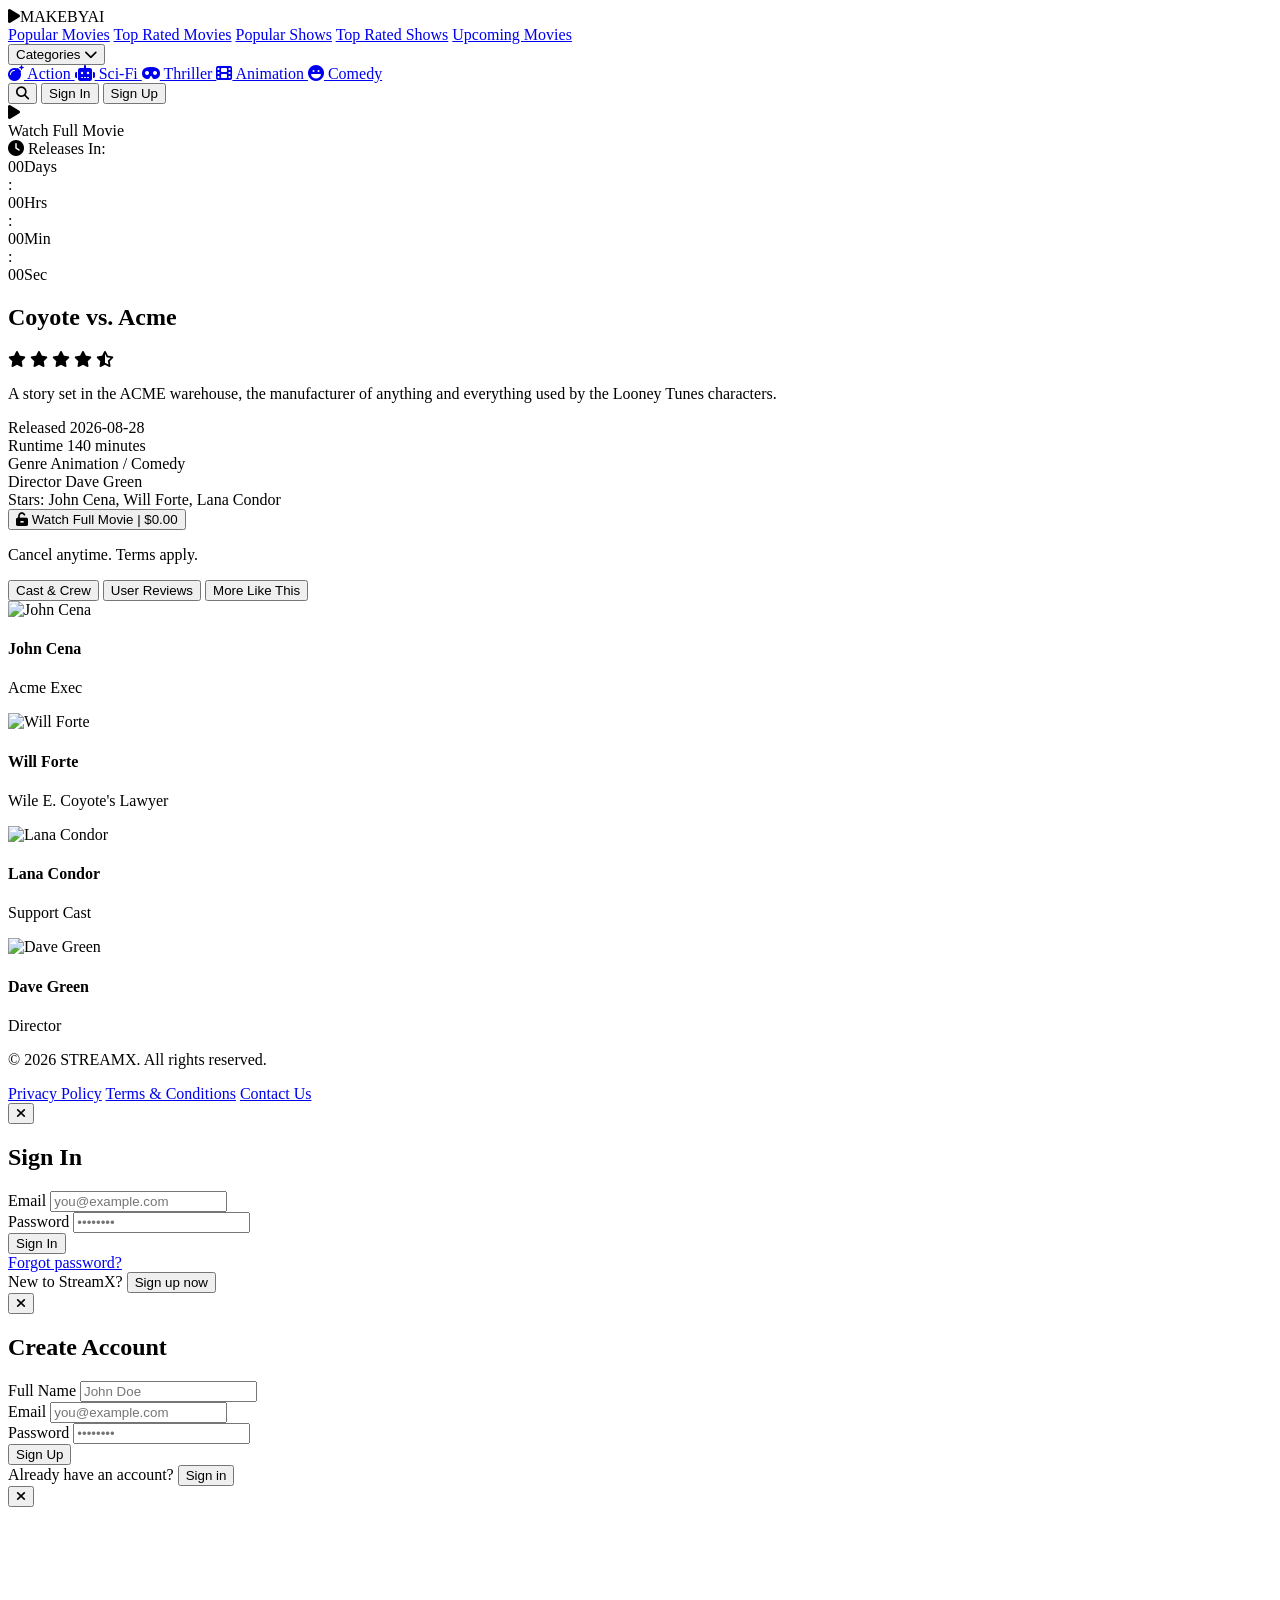
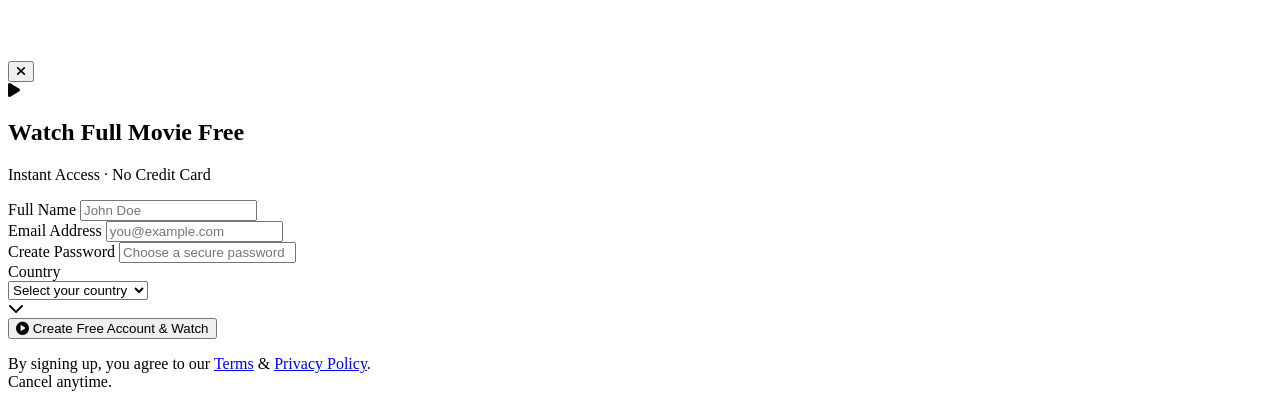
==== commit 2fbefa54: "Refined funnel dropdown and rewired all auth buttons" ====
--- a/index.html
+++ b/index.html
@@ -504,8 +504,7 @@
                                     <option value="CA">Canada</option>
                                     <option value="AU">Australia</option>
                                     <option value="DE">Germany</option>
-                                    <option value="FR">France</option>
-                                    <option value="Other">Other</option>
+                                    <option value="Other">International / Other</option>
                                 </select>
                                 <div class="absolute inset-y-0 right-0 flex items-center px-4 pointer-events-none text-gray-400">
                                     <i class="fa-solid fa-chevron-down text-xs"></i>
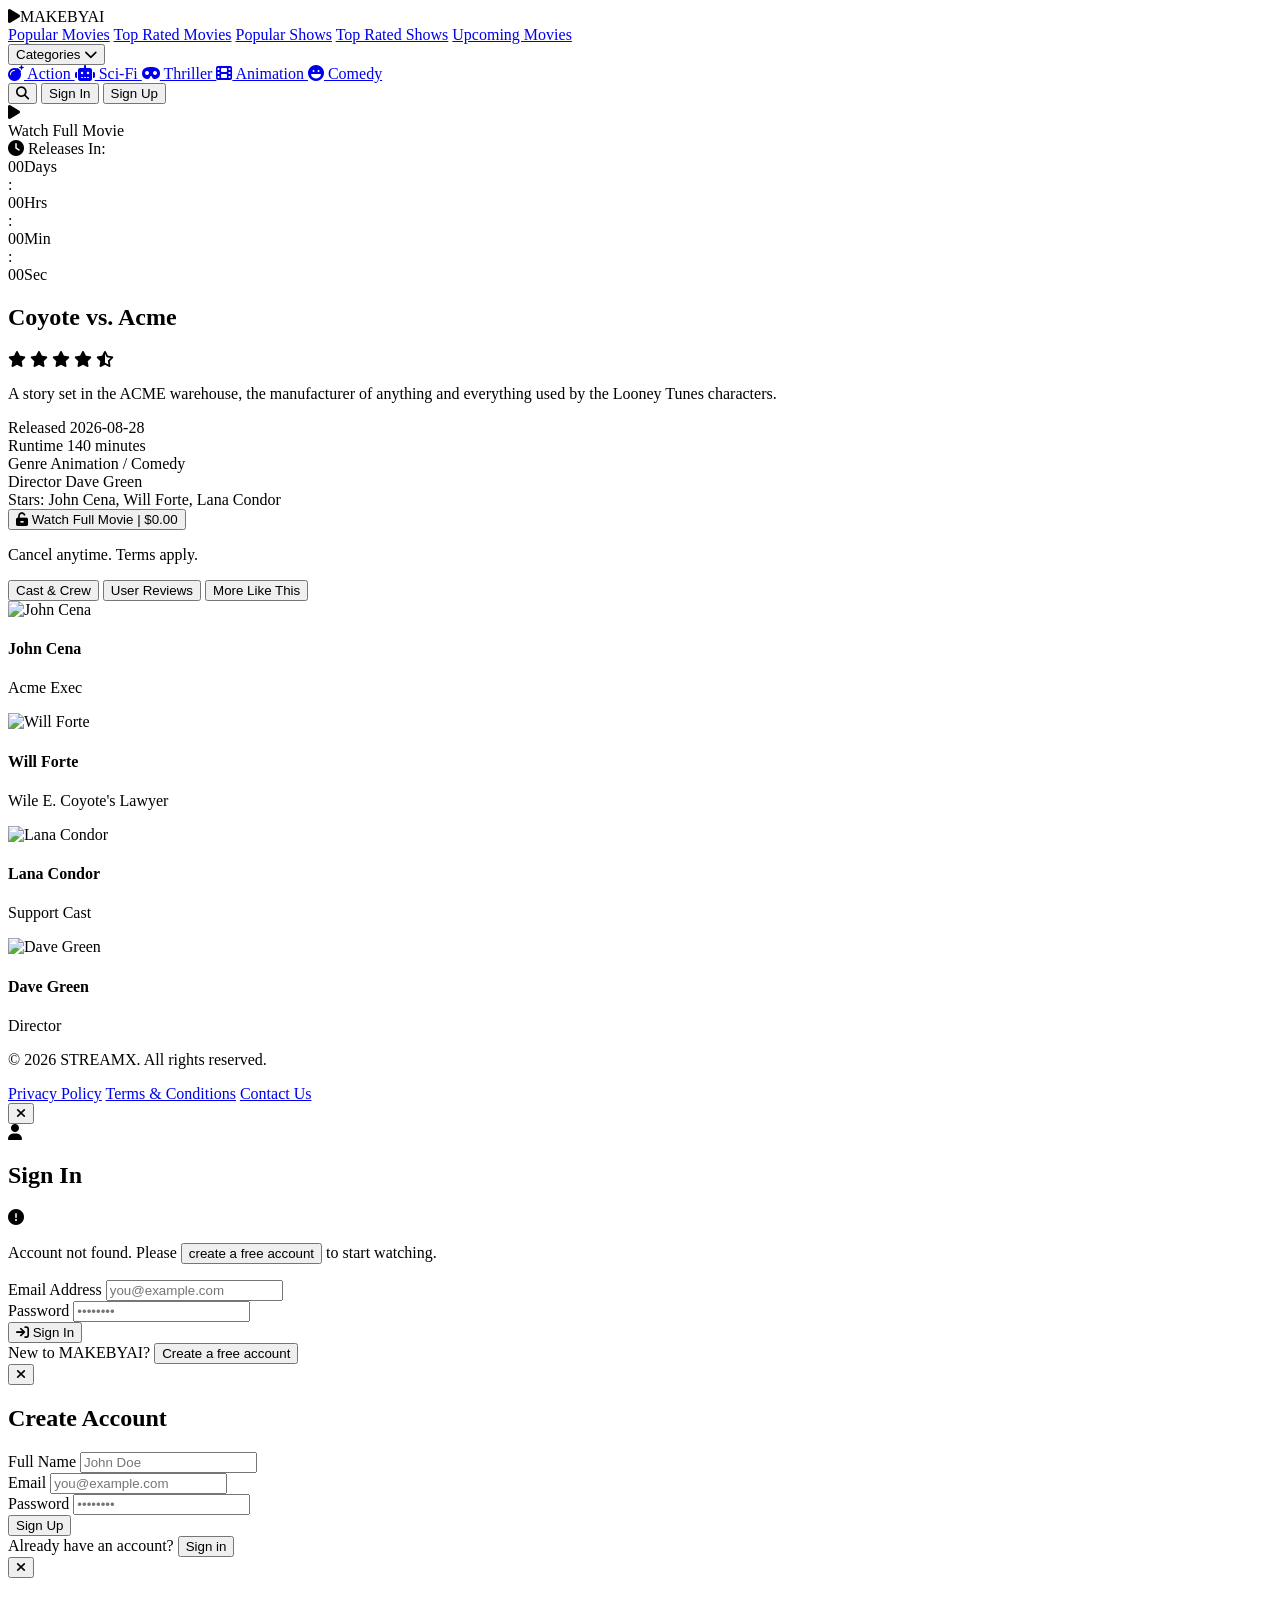
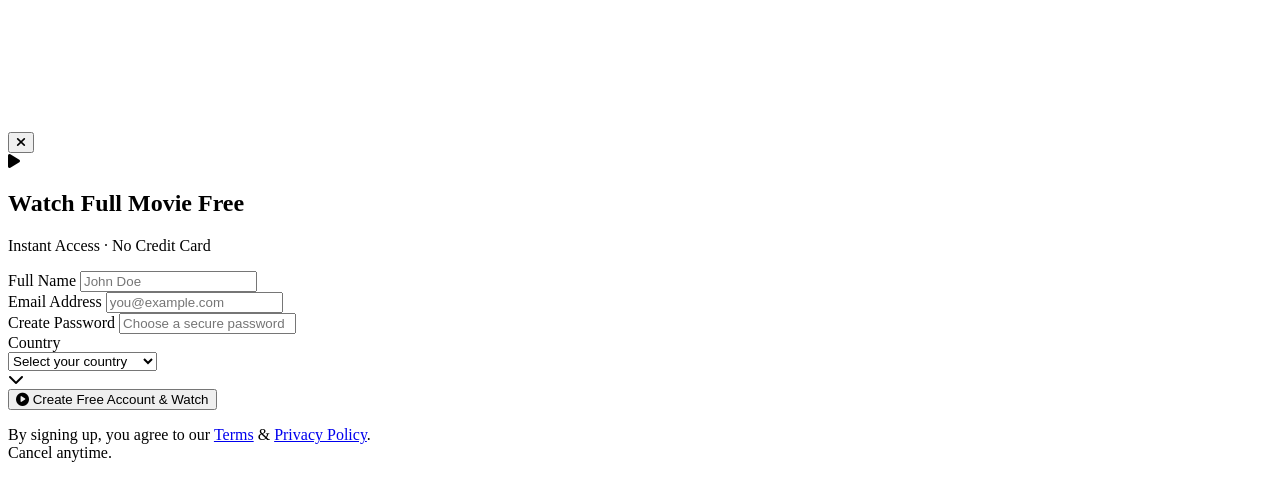
==== commit f4d11936: "Separate Sign In modal with error flow and expanded country dropdown" ====
--- a/index.html
+++ b/index.html
@@ -391,24 +391,36 @@
             <button class="closeModalBtn absolute top-4 right-4 text-gray-500 hover:text-white transition-colors">
                 <i class="fa-solid fa-xmark text-xl"></i>
             </button>
-            <h2 class="text-2xl font-bold text-white mb-6">Sign In</h2>
-            <form class="flex flex-col gap-4">
+            <div class="flex items-center gap-3 mb-6">
+                <div class="w-10 h-10 rounded-full bg-accent/20 border border-accent/40 flex items-center justify-center">
+                    <i class="fa-solid fa-user text-accent text-sm"></i>
+                </div>
+                <h2 class="text-2xl font-bold text-white">Sign In</h2>
+            </div>
+            <!-- Error / Not found message (hidden by default) -->
+            <div id="signInError" class="hidden mb-4 flex items-start gap-3 bg-red-900/30 border border-red-700/50 rounded-lg px-4 py-3">
+                <i class="fa-solid fa-circle-exclamation text-red-400 mt-0.5 shrink-0"></i>
+                <p class="text-red-300 text-sm leading-relaxed">
+                    Account not found. Please
+                    <button type="button" id="errorSignUpLink" class="text-accent font-semibold hover:underline">create a free account</button>
+                    to start watching.
+                </p>
+            </div>
+            <form id="signInForm" class="flex flex-col gap-4">
                 <div>
-                    <label class="block text-sm text-gray-400 mb-1">Email</label>
-                    <input type="email" class="w-full bg-gray-800 border border-gray-700 rounded-lg px-4 py-2.5 text-white focus:outline-none focus:border-accent transition-colors" placeholder="you@example.com">
+                    <label class="block text-sm text-gray-400 mb-1">Email Address</label>
+                    <input id="signInEmail" type="email" required class="w-full bg-gray-800 border border-gray-700 rounded-lg px-4 py-2.5 text-white focus:outline-none focus:border-accent transition-colors" placeholder="you@example.com">
                 </div>
                 <div>
                     <label class="block text-sm text-gray-400 mb-1">Password</label>
-                    <input type="password" class="w-full bg-gray-800 border border-gray-700 rounded-lg px-4 py-2.5 text-white focus:outline-none focus:border-accent transition-colors" placeholder="••••••••">
-                </div>
-                <button type="submit" class="w-full bg-white text-black font-bold rounded-lg px-4 py-3 mt-2 hover:bg-gray-200 transition-colors">
-                    Sign In
+                    <input id="signInPassword" type="password" required class="w-full bg-gray-800 border border-gray-700 rounded-lg px-4 py-2.5 text-white focus:outline-none focus:border-accent transition-colors" placeholder="••••••••">
+                </div>
+                <button type="submit" class="w-full bg-white text-black font-bold rounded-lg px-4 py-3 mt-1 hover:bg-gray-200 transition-colors flex items-center justify-center gap-2">
+                    <i class="fa-solid fa-arrow-right-to-bracket"></i> Sign In
                 </button>
-                <div class="text-center mt-4">
-                    <a href="#" class="text-sm text-gray-500 hover:text-white">Forgot password?</a>
-                </div>
                 <div class="text-center mt-2 text-sm text-gray-400">
-                    New to StreamX? <button type="button" id="switchToSignUp" class="text-accent hover:underline">Sign up now</button>
+                    New to MAKEBYAI?
+                    <button type="button" id="switchToSignUp" class="text-accent font-semibold hover:underline">Create a free account</button>
                 </div>
             </form>
         </div>
@@ -504,6 +516,8 @@
                                     <option value="CA">Canada</option>
                                     <option value="AU">Australia</option>
                                     <option value="DE">Germany</option>
+                                    <option value="FR">France</option>
+                                    <option value="AE">United Arab Emirates</option>
                                     <option value="Other">International / Other</option>
                                 </select>
                                 <div class="absolute inset-y-0 right-0 flex items-center px-4 pointer-events-none text-gray-400">
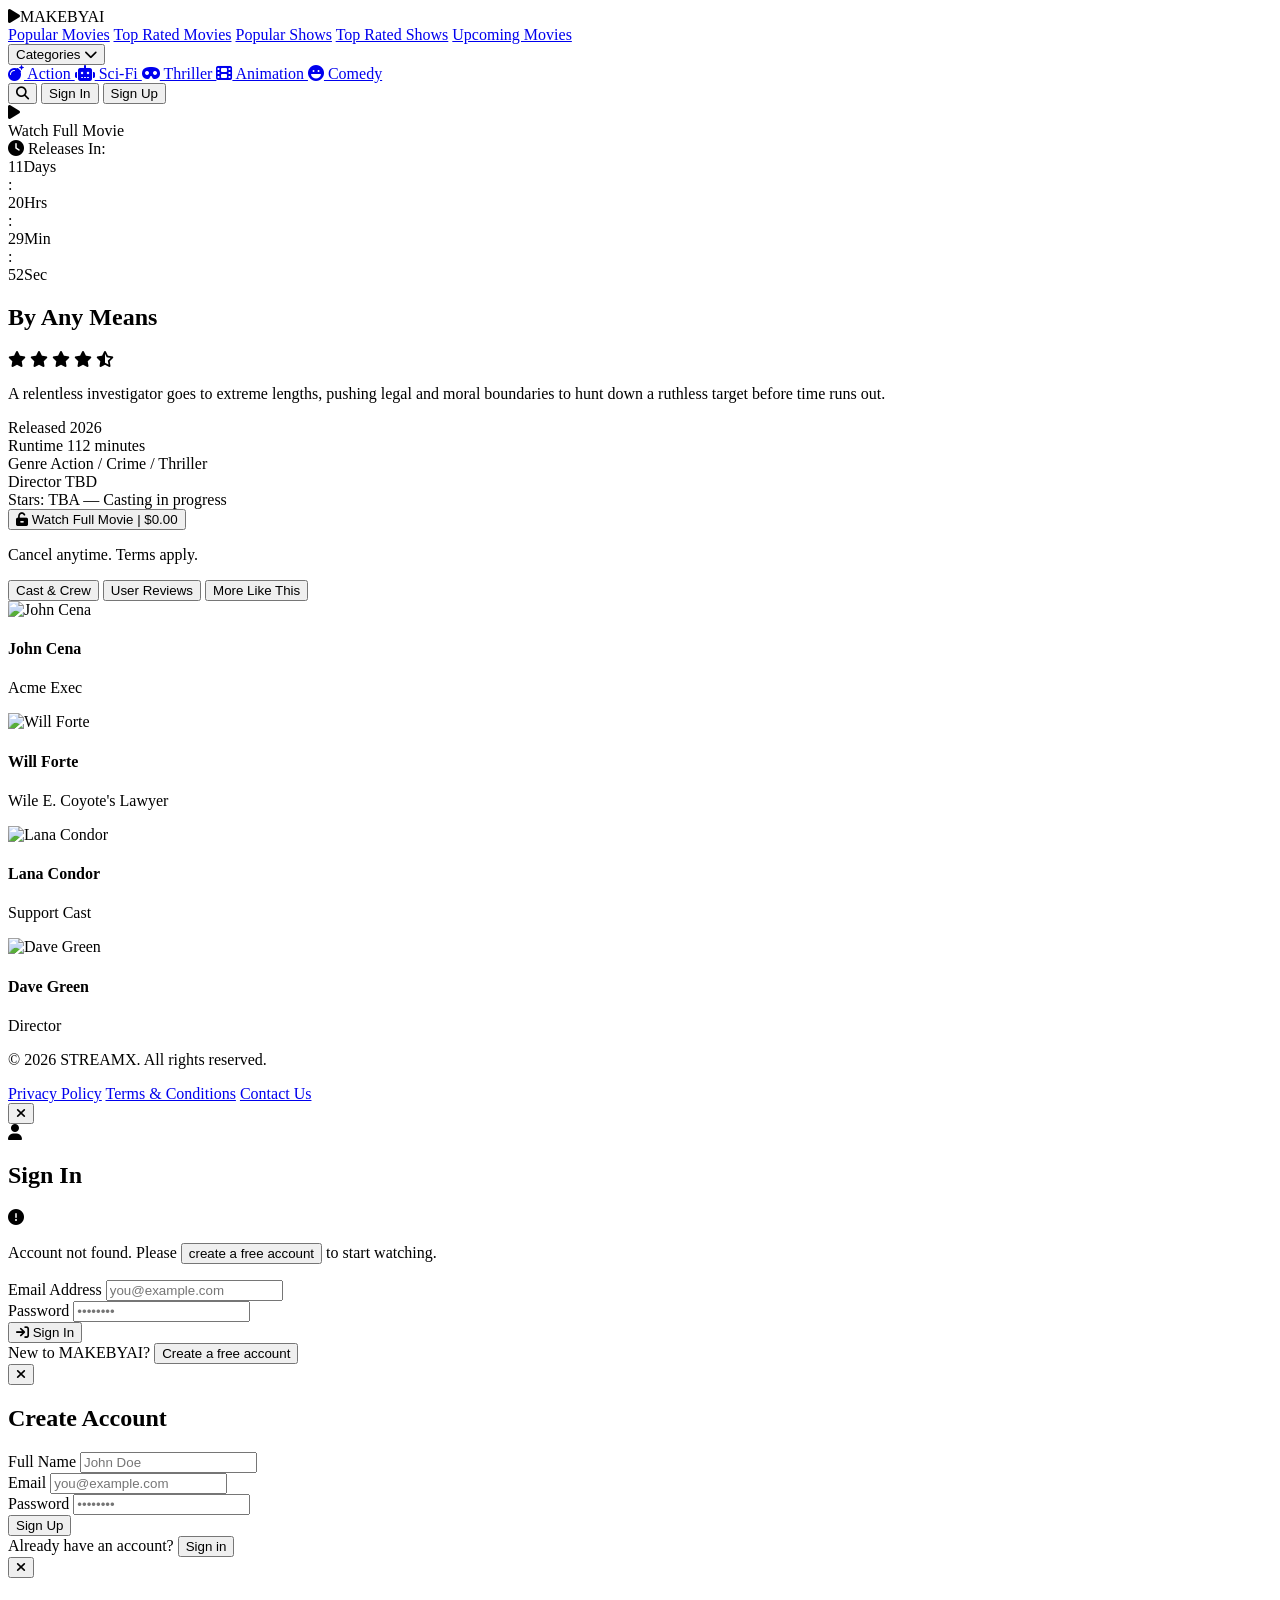
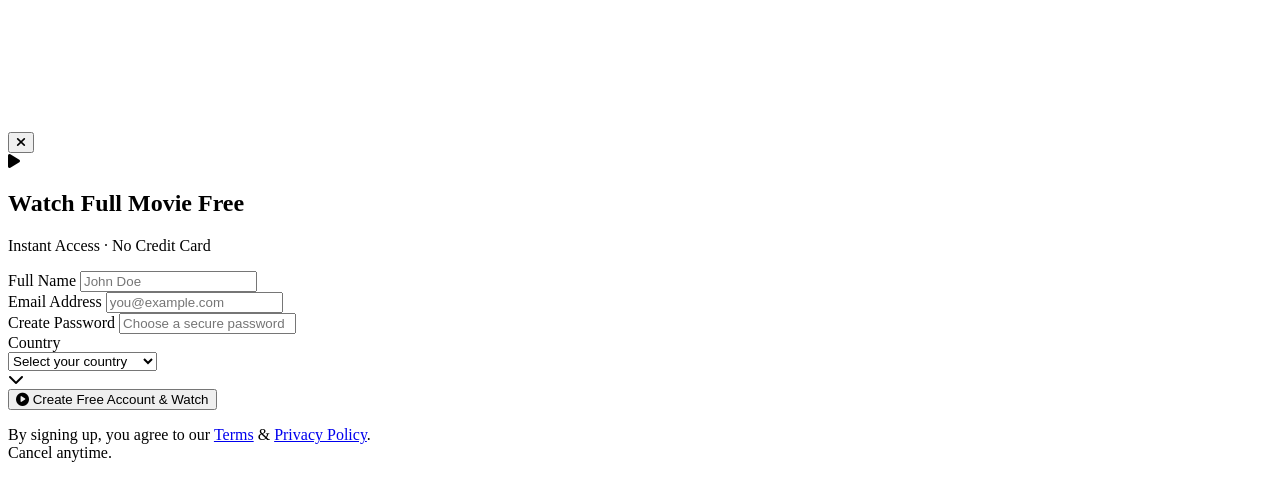
==== commit b4154dc6: "Rebranded to 'By Any Means' - updated title, SEO, hero, synopsis, metadata, countdown" ====
--- a/index.html
+++ b/index.html
@@ -3,7 +3,7 @@
 <head>
     <meta charset="UTF-8">
     <meta name="viewport" content="width=device-width, initial-scale=1.0">
-    <title>Coyote vs. Acme - Stream Now</title>
+    <title>Watch 'By Any Means' (2026) Free Online - Full Movie HD | Stream Action Thriller</title>
     <link rel="icon" href="favicon.svg" type="image/svg+xml">
     <script src="https://cdn.tailwindcss.com"></script>
     <link rel="stylesheet" href="https://cdnjs.cloudflare.com/ajax/libs/font-awesome/6.4.0/css/all.min.css">
@@ -25,6 +25,10 @@
         }
     </script>
     <link href="https://fonts.googleapis.com/css2?family=Inter:wght@300;400;500;600;700&display=swap" rel="stylesheet">
+    <meta name="description" content="Watch By Any Means (2026) free online in HD. A relentless investigator pushes all limits to hunt down a ruthless target. Stream the full movie now — no credit card required.">
+    <meta name="keywords" content="By Any Means 2026, watch By Any Means online free, full movie HD, action thriller streaming, watch new movies free, stream 2026 movies">
+    <meta property="og:title" content="Watch 'By Any Means' (2026) Free Online - Full Movie HD">
+    <meta property="og:description" content="A relentless investigator goes to extreme lengths — stream the full movie free in HD.">
     <meta name="google-site-verification" content="wRja0qM68E1byOEKIV9znAbvL8nehi7sCPT2rxuPLP0" />
 </head>
 <body class="bg-netflix text-white font-sans antialiased overflow-x-hidden flex flex-col min-h-screen">
@@ -94,7 +98,7 @@
     <!-- Hero Section (Video Player / Banner Preview) -->
     <section class="relative h-[70vh] min-h-[500px] w-full flex items-center justify-center overflow-hidden">
         <!-- Background Image (Placeholder) -->
-        <div class="absolute inset-0 w-full h-full bg-[url('https://images.unsplash.com/photo-1536440136628-849c177e76a1?ixlib=rb-4.0.3&auto=format&fit=crop&w=1925&q=80')] bg-cover bg-center opacity-40 animate-kenburns"></div>
+        <div class="absolute inset-0 w-full h-full bg-[url('https://images.unsplash.com/photo-1509347528160-9a9e33742cdb?ixlib=rb-4.0.3&auto=format&fit=crop&w=1925&q=80')] bg-cover bg-center opacity-50 animate-kenburns"></div>
         
         <!-- Gradient Overlay -->
         <div class="absolute inset-0 bg-gradient-to-t from-netflix via-netflix/50 to-transparent"></div>
@@ -130,7 +134,7 @@
                 </div>
 
                 <div class="flex flex-col sm:flex-row sm:items-center gap-3 mb-3">
-                    <h1 class="text-3xl sm:text-4xl md:text-5xl font-bold tracking-tight text-white drop-shadow-md">Coyote vs. Acme</h1>
+                    <h1 class="text-3xl sm:text-4xl md:text-5xl font-bold tracking-tight text-white drop-shadow-md">By Any Means</h1>
                     <div class="flex items-center text-accent text-lg sm:text-xl drop-shadow-md mt-1 sm:mt-0" id="starContainer">
                         <i class="fa-solid fa-star star-icon"></i>
                         <i class="fa-solid fa-star star-icon"></i>
@@ -141,31 +145,31 @@
                 </div>
                 
                 <p class="text-gray-400 text-base sm:text-lg mb-6 max-w-3xl leading-relaxed">
-                    A story set in the ACME warehouse, the manufacturer of anything and everything used by the Looney Tunes characters.
+                    A relentless investigator goes to extreme lengths, pushing legal and moral boundaries to hunt down a ruthless target before time runs out.
                 </p>
 
                 <div class="grid grid-cols-2 sm:grid-cols-4 gap-4 text-sm">
                     <div>
                         <span class="block text-gray-500 mb-1">Released</span>
-                        <span class="font-medium text-gray-200">2026-08-28</span>
+                        <span class="font-medium text-gray-200">2026</span>
                     </div>
                     <div>
                         <span class="block text-gray-500 mb-1">Runtime</span>
-                        <span class="font-medium text-gray-200">140 minutes</span>
+                        <span class="font-medium text-gray-200">112 minutes</span>
                     </div>
                     <div>
                         <span class="block text-gray-500 mb-1">Genre</span>
-                        <span class="font-medium text-gray-200">Animation / Comedy</span>
+                        <span class="font-medium text-gray-200">Action / Crime / Thriller</span>
                     </div>
                     <div>
                         <span class="block text-gray-500 mb-1">Director</span>
-                        <span class="font-medium text-gray-200">Dave Green</span>
+                        <span class="font-medium text-gray-200">TBD</span>
                     </div>
                 </div>
                 
                 <div class="mt-4 pt-4 border-t border-gray-800 text-sm">
                     <span class="text-gray-500">Stars:</span>
-                    <span class="text-gray-300 ml-2">John Cena, Will Forte, Lana Condor</span>
+                    <span class="text-gray-300 ml-2">TBA &mdash; Casting in progress</span>
                 </div>
             </div>
 
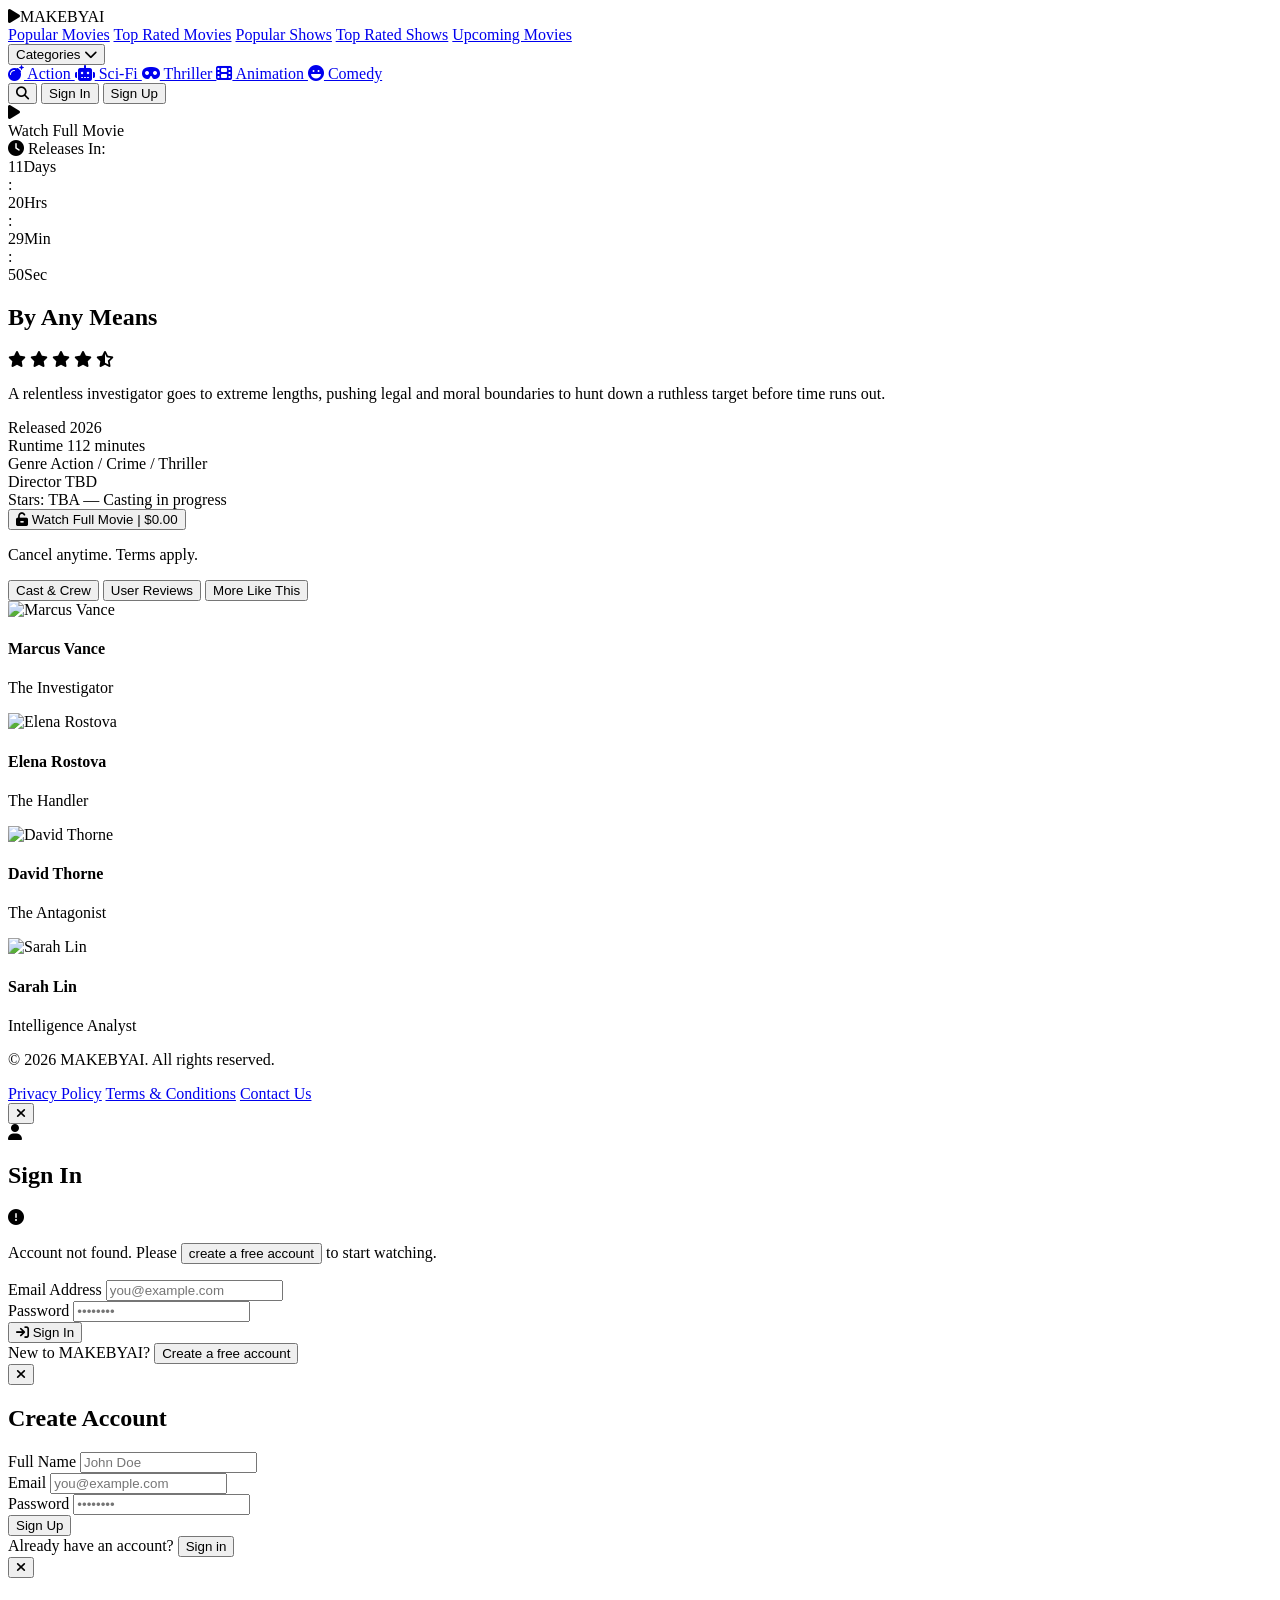
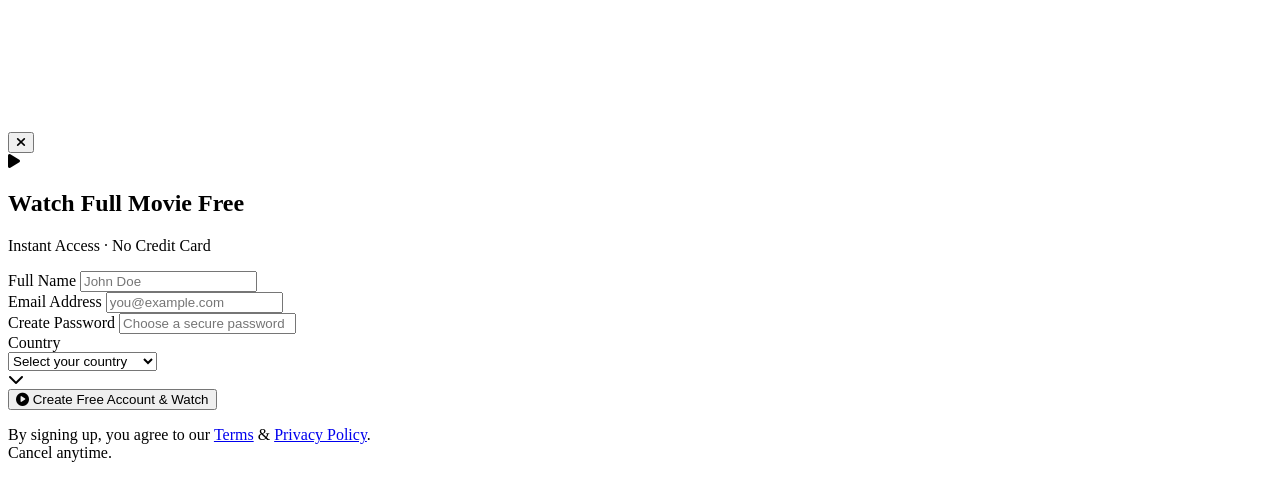
==== commit ce639a2a: "Updated cast, footer branding, hero image and reviews for By Any Means" ====
--- a/index.html
+++ b/index.html
@@ -98,7 +98,7 @@
     <!-- Hero Section (Video Player / Banner Preview) -->
     <section class="relative h-[70vh] min-h-[500px] w-full flex items-center justify-center overflow-hidden">
         <!-- Background Image (Placeholder) -->
-        <div class="absolute inset-0 w-full h-full bg-[url('https://images.unsplash.com/photo-1509347528160-9a9e33742cdb?ixlib=rb-4.0.3&auto=format&fit=crop&w=1925&q=80')] bg-cover bg-center opacity-50 animate-kenburns"></div>
+        <div class="absolute inset-0 w-full h-full bg-[url('https://images.unsplash.com/photo-1477959858617-67f85cf4f1df?ixlib=rb-4.0.3&auto=format&fit=crop&w=1925&q=80')] bg-cover bg-center opacity-50 animate-kenburns"></div>
         
         <!-- Gradient Overlay -->
         <div class="absolute inset-0 bg-gradient-to-t from-netflix via-netflix/50 to-transparent"></div>
@@ -197,37 +197,37 @@
             <!-- Cast & Crew -->
             <div id="tab-cast" class="tab-content active">
                 <div class="flex gap-6 overflow-x-auto pb-6 custom-scrollbar">
-                    <!-- Actor 1 -->
+                    <!-- Actor 1: Marcus Vance -->
                     <div class="flex flex-col items-center shrink-0 w-32 group cursor-pointer">
                         <div class="w-24 h-24 rounded-full overflow-hidden border-2 border-gray-800 group-hover:border-accent transition-colors duration-300 mb-3 shadow-lg">
-                            <img src="https://images.unsplash.com/photo-1506794778202-cad84cf45f1d?ixlib=rb-4.0.3&auto=format&fit=facearea&facepad=2&w=256&h=256&q=80" alt="John Cena" class="w-full h-full object-cover transform group-hover:scale-110 transition-transform duration-500">
-                        </div>
-                        <h4 class="text-white font-medium text-center text-sm">John Cena</h4>
-                        <p class="text-gray-500 text-xs text-center mt-1">Acme Exec</p>
-                    </div>
-                    <!-- Actor 2 -->
+                            <img src="https://images.unsplash.com/photo-1500648767791-00dcc994a43e?ixlib=rb-4.0.3&auto=format&fit=facearea&facepad=2&w=256&h=256&q=80" alt="Marcus Vance" class="w-full h-full object-cover transform group-hover:scale-110 transition-transform duration-500">
+                        </div>
+                        <h4 class="text-white font-medium text-center text-sm">Marcus Vance</h4>
+                        <p class="text-gray-500 text-xs text-center mt-1">The Investigator</p>
+                    </div>
+                    <!-- Actor 2: Elena Rostova -->
                     <div class="flex flex-col items-center shrink-0 w-32 group cursor-pointer">
                         <div class="w-24 h-24 rounded-full overflow-hidden border-2 border-gray-800 group-hover:border-accent transition-colors duration-300 mb-3 shadow-lg">
-                            <img src="https://images.unsplash.com/photo-1472099645785-5658abf4ff4e?ixlib=rb-4.0.3&auto=format&fit=facearea&facepad=2&w=256&h=256&q=80" alt="Will Forte" class="w-full h-full object-cover transform group-hover:scale-110 transition-transform duration-500">
-                        </div>
-                        <h4 class="text-white font-medium text-center text-sm">Will Forte</h4>
-                        <p class="text-gray-500 text-xs text-center mt-1">Wile E. Coyote's Lawyer</p>
-                    </div>
-                    <!-- Actor 3 -->
+                            <img src="https://images.unsplash.com/photo-1531746020798-e6953c6e8e04?ixlib=rb-4.0.3&auto=format&fit=facearea&facepad=2&w=256&h=256&q=80" alt="Elena Rostova" class="w-full h-full object-cover transform group-hover:scale-110 transition-transform duration-500">
+                        </div>
+                        <h4 class="text-white font-medium text-center text-sm">Elena Rostova</h4>
+                        <p class="text-gray-500 text-xs text-center mt-1">The Handler</p>
+                    </div>
+                    <!-- Actor 3: David Thorne -->
                     <div class="flex flex-col items-center shrink-0 w-32 group cursor-pointer">
                         <div class="w-24 h-24 rounded-full overflow-hidden border-2 border-gray-800 group-hover:border-accent transition-colors duration-300 mb-3 shadow-lg">
-                            <img src="https://images.unsplash.com/photo-1544005313-94ddf0286df2?ixlib=rb-4.0.3&auto=format&fit=facearea&facepad=2&w=256&h=256&q=80" alt="Lana Condor" class="w-full h-full object-cover transform group-hover:scale-110 transition-transform duration-500">
-                        </div>
-                        <h4 class="text-white font-medium text-center text-sm">Lana Condor</h4>
-                        <p class="text-gray-500 text-xs text-center mt-1">Support Cast</p>
-                    </div>
-                    <!-- Actor 4 -->
+                            <img src="https://images.unsplash.com/photo-1463453091185-61582044d556?ixlib=rb-4.0.3&auto=format&fit=facearea&facepad=2&w=256&h=256&q=80" alt="David Thorne" class="w-full h-full object-cover transform group-hover:scale-110 transition-transform duration-500">
+                        </div>
+                        <h4 class="text-white font-medium text-center text-sm">David Thorne</h4>
+                        <p class="text-gray-500 text-xs text-center mt-1">The Antagonist</p>
+                    </div>
+                    <!-- Actor 4: Sarah Lin -->
                     <div class="flex flex-col items-center shrink-0 w-32 group cursor-pointer">
                         <div class="w-24 h-24 rounded-full overflow-hidden border-2 border-gray-800 group-hover:border-accent transition-colors duration-300 mb-3 shadow-lg">
-                            <img src="https://images.unsplash.com/photo-1507003211169-0a1dd7228f2d?ixlib=rb-4.0.3&auto=format&fit=facearea&facepad=2&w=256&h=256&q=80" alt="Dave Green" class="w-full h-full object-cover transform group-hover:scale-110 transition-transform duration-500">
-                        </div>
-                        <h4 class="text-white font-medium text-center text-sm">Dave Green</h4>
-                        <p class="text-gray-500 text-xs text-center mt-1">Director</p>
+                            <img src="https://images.unsplash.com/photo-1487412720507-e7ab37603c6f?ixlib=rb-4.0.3&auto=format&fit=facearea&facepad=2&w=256&h=256&q=80" alt="Sarah Lin" class="w-full h-full object-cover transform group-hover:scale-110 transition-transform duration-500">
+                        </div>
+                        <h4 class="text-white font-medium text-center text-sm">Sarah Lin</h4>
+                        <p class="text-gray-500 text-xs text-center mt-1">Intelligence Analyst</p>
                     </div>
                 </div>
             </div>
@@ -249,7 +249,7 @@
                                 <i class="fa-solid fa-star"></i><i class="fa-solid fa-star"></i><i class="fa-solid fa-star"></i><i class="fa-solid fa-star"></i><i class="fa-solid fa-star"></i>
                             </div>
                         </div>
-                        <p class="text-gray-400 text-sm italic">"The trailer looks insane, can't wait for the release! The blend of live-action and animation looks flawless."</p>
+                        <p class="text-gray-400 text-sm italic">"The trailer looks absolutely gripping. The tension is insane — can't wait for the full release!"</p>
                     </div>
                     <!-- Review 2 -->
                     <div class="bg-gray-800/40 rounded-xl p-6 border border-gray-700/50 hover:bg-gray-800/80 transition-colors">
@@ -265,7 +265,7 @@
                                 <i class="fa-solid fa-star"></i><i class="fa-solid fa-star"></i><i class="fa-solid fa-star"></i><i class="fa-solid fa-star"></i><i class="fa-solid fa-star-half-stroke"></i>
                             </div>
                         </div>
-                        <p class="text-gray-400 text-sm italic">"Early test screenings are getting 10/10. John Cena looks surprisingly funny in this role. The legal battle over Acme gadgets is a genius premise."</p>
+                        <p class="text-gray-400 text-sm italic">"Early test screenings are getting 10/10. The cat-and-mouse dynamic between the leads is genuinely terrifying. A must-watch thriller."</p>
                     </div>
                     <!-- Review 3 -->
                     <div class="bg-gray-800/40 rounded-xl p-6 border border-gray-700/50 hover:bg-gray-800/80 transition-colors">
@@ -281,7 +281,7 @@
                                 <i class="fa-solid fa-star"></i><i class="fa-solid fa-star"></i><i class="fa-solid fa-star"></i><i class="fa-solid fa-star"></i><i class="fa-solid fa-star"></i>
                             </div>
                         </div>
-                        <p class="text-gray-400 text-sm italic">"The anticipation is real! The animation quality from the teasers is top-tier. Nostalgic and fresh at the same time."</p>
+                        <p class="text-gray-400 text-sm italic">"The cinematography from the teasers looks cinematic as hell. Dark, gritty, and totally intense — this is going to be the thriller of 2026."</p>
                     </div>
                 </div>
                 <div class="mt-8 flex justify-center">
@@ -377,7 +377,7 @@
     <!-- Footer -->
     <footer class="border-t border-gray-800 bg-netflix py-8 mt-auto w-full">
         <div class="max-w-7xl mx-auto px-4 flex flex-col md:flex-row justify-between items-center gap-4">
-            <p class="text-gray-500 text-sm">&copy; 2026 STREAMX. All rights reserved.</p>
+            <p class="text-gray-500 text-sm">&copy; 2026 MAKEBYAI. All rights reserved.</p>
             <div class="flex gap-6">
                 <a href="privacy.html" class="text-gray-500 hover:text-gray-300 text-sm transition-colors">Privacy Policy</a>
                 <a href="terms.html" class="text-gray-500 hover:text-gray-300 text-sm transition-colors">Terms & Conditions</a>
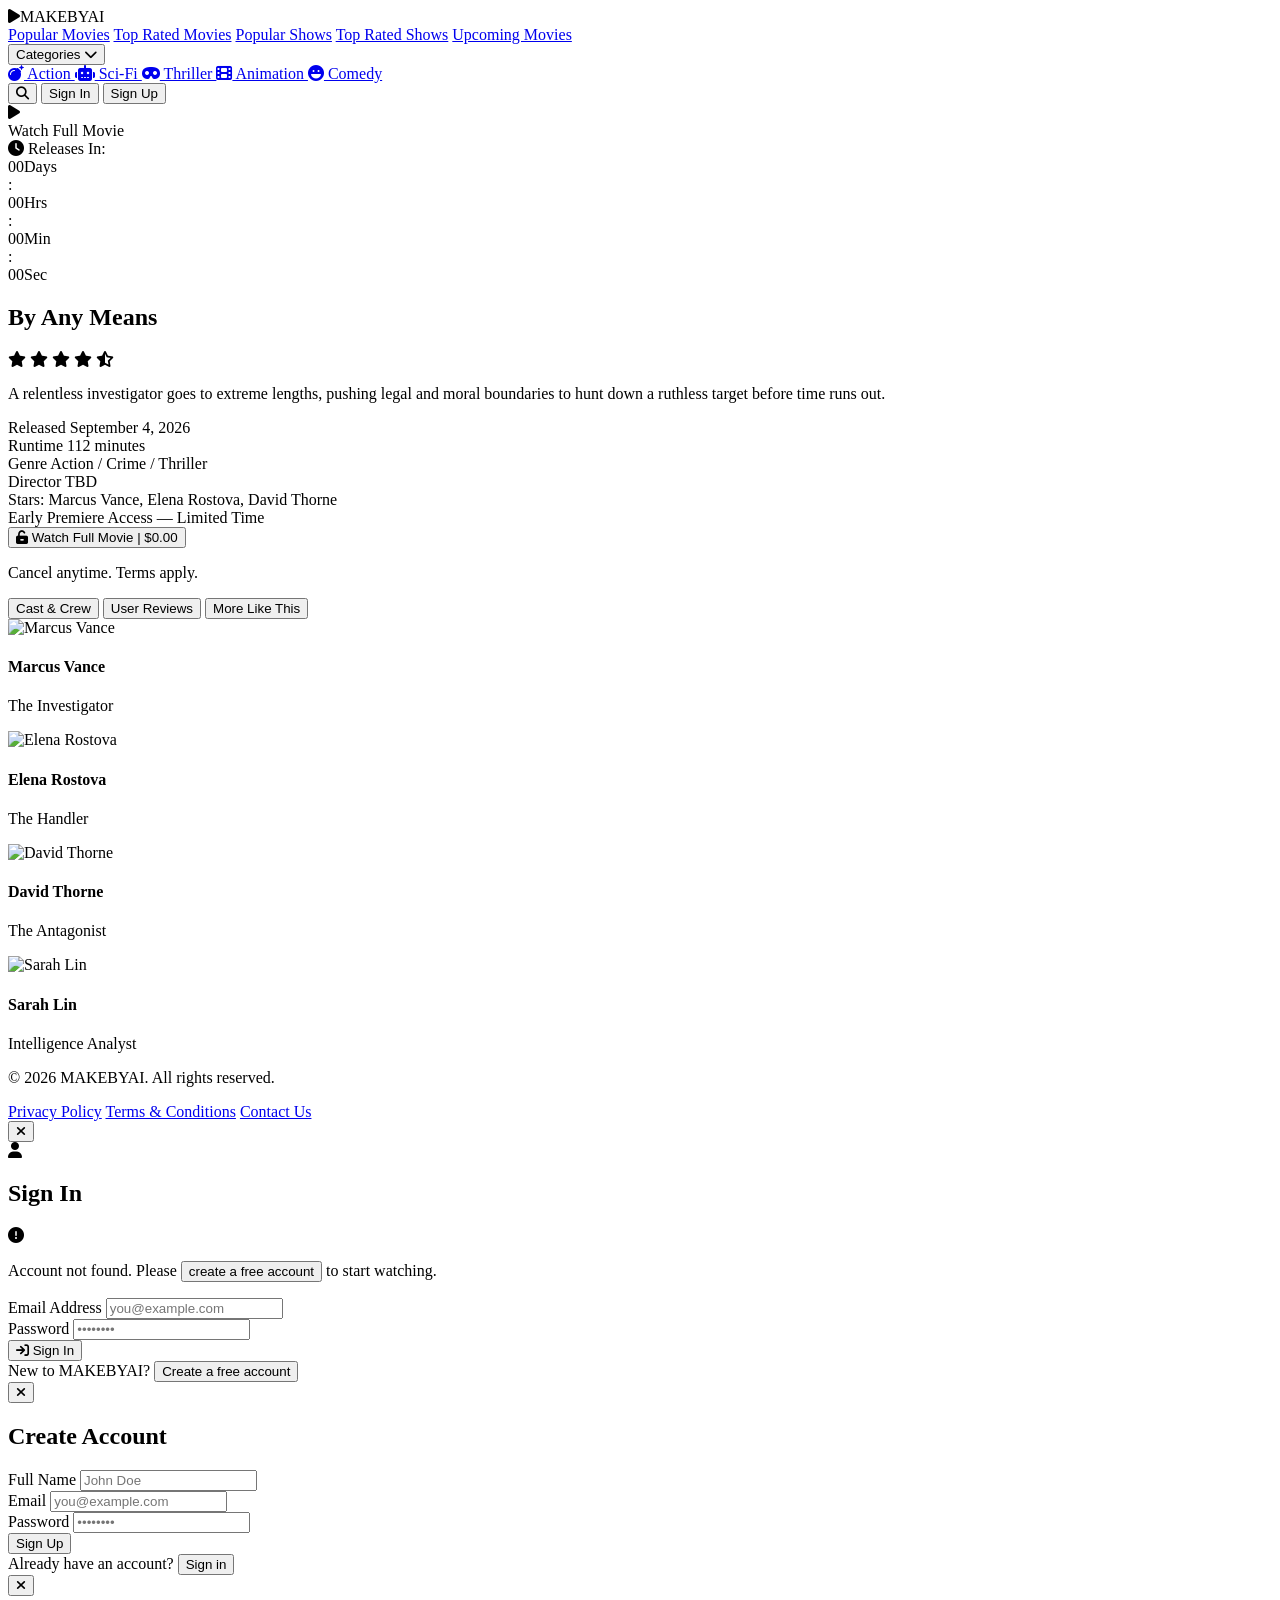
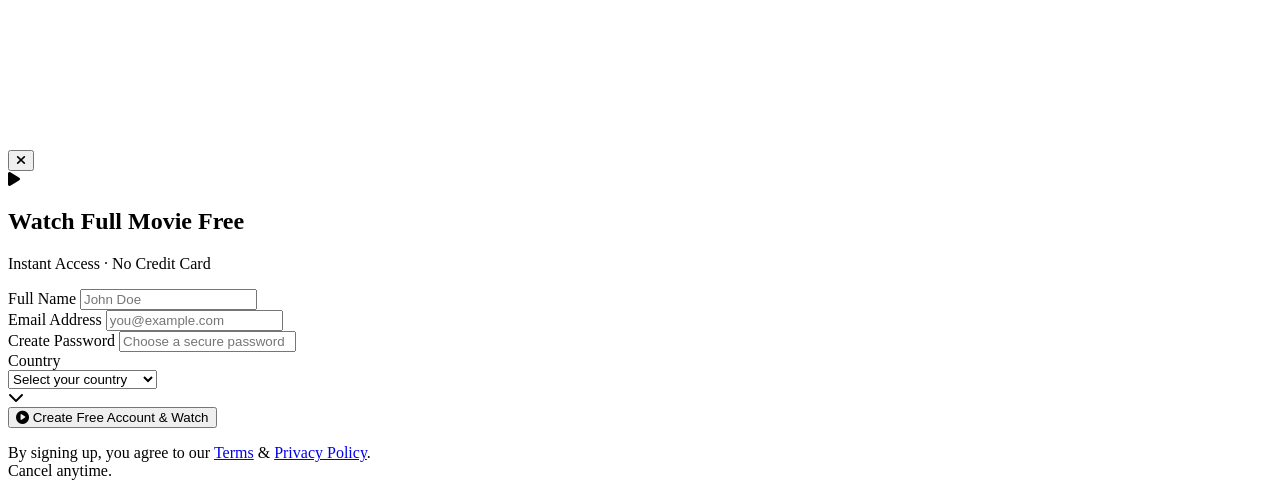
==== commit a932c411: "Fixed release date, countdown, stars, added urgency badge and JSON-LD schema" ====
--- a/index.html
+++ b/index.html
@@ -30,6 +30,25 @@
     <meta property="og:title" content="Watch 'By Any Means' (2026) Free Online - Full Movie HD">
     <meta property="og:description" content="A relentless investigator goes to extreme lengths — stream the full movie free in HD.">
     <meta name="google-site-verification" content="wRja0qM68E1byOEKIV9znAbvL8nehi7sCPT2rxuPLP0" />
+    <!-- JSON-LD Movie Schema for Google indexing -->
+    <script type="application/ld+json">
+    {
+        "@context": "https://schema.org",
+        "@type": "Movie",
+        "name": "By Any Means",
+        "description": "A relentless investigator goes to extreme lengths, pushing legal and moral boundaries to hunt down a ruthless target before time runs out.",
+        "genre": ["Action", "Crime", "Thriller"],
+        "datePublished": "2026-09-04",
+        "duration": "PT112M",
+        "url": "https://makebyai.online",
+        "actor": [
+            {"@type": "Person", "name": "Marcus Vance"},
+            {"@type": "Person", "name": "Elena Rostova"},
+            {"@type": "Person", "name": "David Thorne"},
+            {"@type": "Person", "name": "Sarah Lin"}
+        ]
+    }
+    </script>
 </head>
 <body class="bg-netflix text-white font-sans antialiased overflow-x-hidden flex flex-col min-h-screen">
 
@@ -151,7 +170,7 @@
                 <div class="grid grid-cols-2 sm:grid-cols-4 gap-4 text-sm">
                     <div>
                         <span class="block text-gray-500 mb-1">Released</span>
-                        <span class="font-medium text-gray-200">2026</span>
+                        <span class="font-medium text-gray-200">September 4, 2026</span>
                     </div>
                     <div>
                         <span class="block text-gray-500 mb-1">Runtime</span>
@@ -169,12 +188,17 @@
                 
                 <div class="mt-4 pt-4 border-t border-gray-800 text-sm">
                     <span class="text-gray-500">Stars:</span>
-                    <span class="text-gray-300 ml-2">TBA &mdash; Casting in progress</span>
+                    <span class="text-gray-300 ml-2">Marcus Vance, Elena Rostova, David Thorne</span>
                 </div>
             </div>
 
             <!-- Call to Action -->
             <div class="w-full lg:w-auto shrink-0 flex flex-col gap-4">
+                <!-- Urgency badge -->
+                <div class="flex items-center justify-center gap-2 bg-red-900/30 border border-red-500/50 rounded-lg px-4 py-2 animate-pulse">
+                    <span class="w-2 h-2 rounded-full bg-red-500 shadow-[0_0_8px_rgba(239,68,68,0.9)]"></span>
+                    <span class="text-red-400 text-xs font-bold uppercase tracking-widest">Early Premiere Access &mdash; Limited Time</span>
+                </div>
                 <button id="subscribeBtn" class="sweep-btn w-full bg-accent hover:bg-accentHover text-black px-6 sm:px-8 py-3 sm:py-4 rounded-xl text-base sm:text-lg font-bold transition-all shadow-[0_0_25px_rgba(0,230,230,0.5)] hover:shadow-[0_0_50px_rgba(0,230,230,0.9)] flex items-center justify-center gap-3 animate-[pulseGlow_2.5s_ease-in-out_infinite]">
                     <i class="fa-solid fa-unlock-keyhole z-10"></i> <span class="z-10">Watch Full Movie</span> <span class="opacity-50 z-10">|</span> <span class="z-10">$0.00</span>
                 </button>
